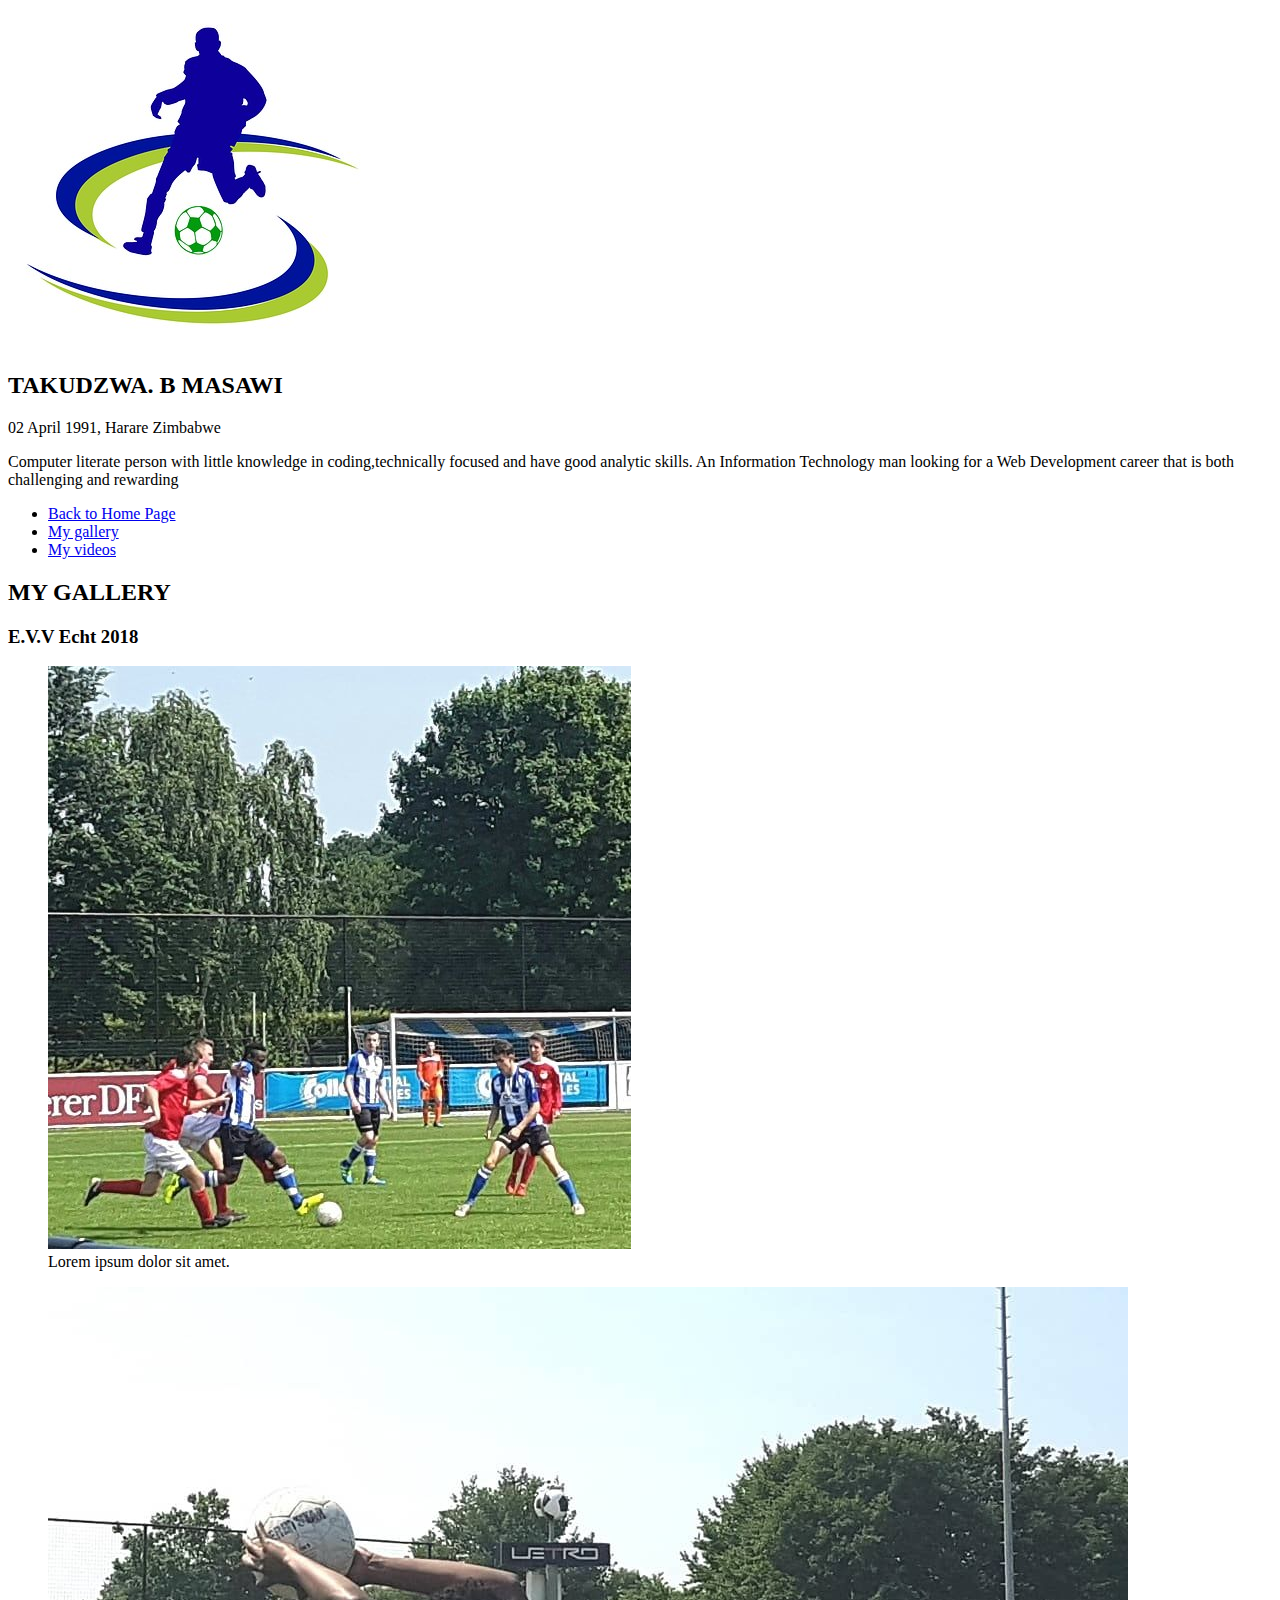
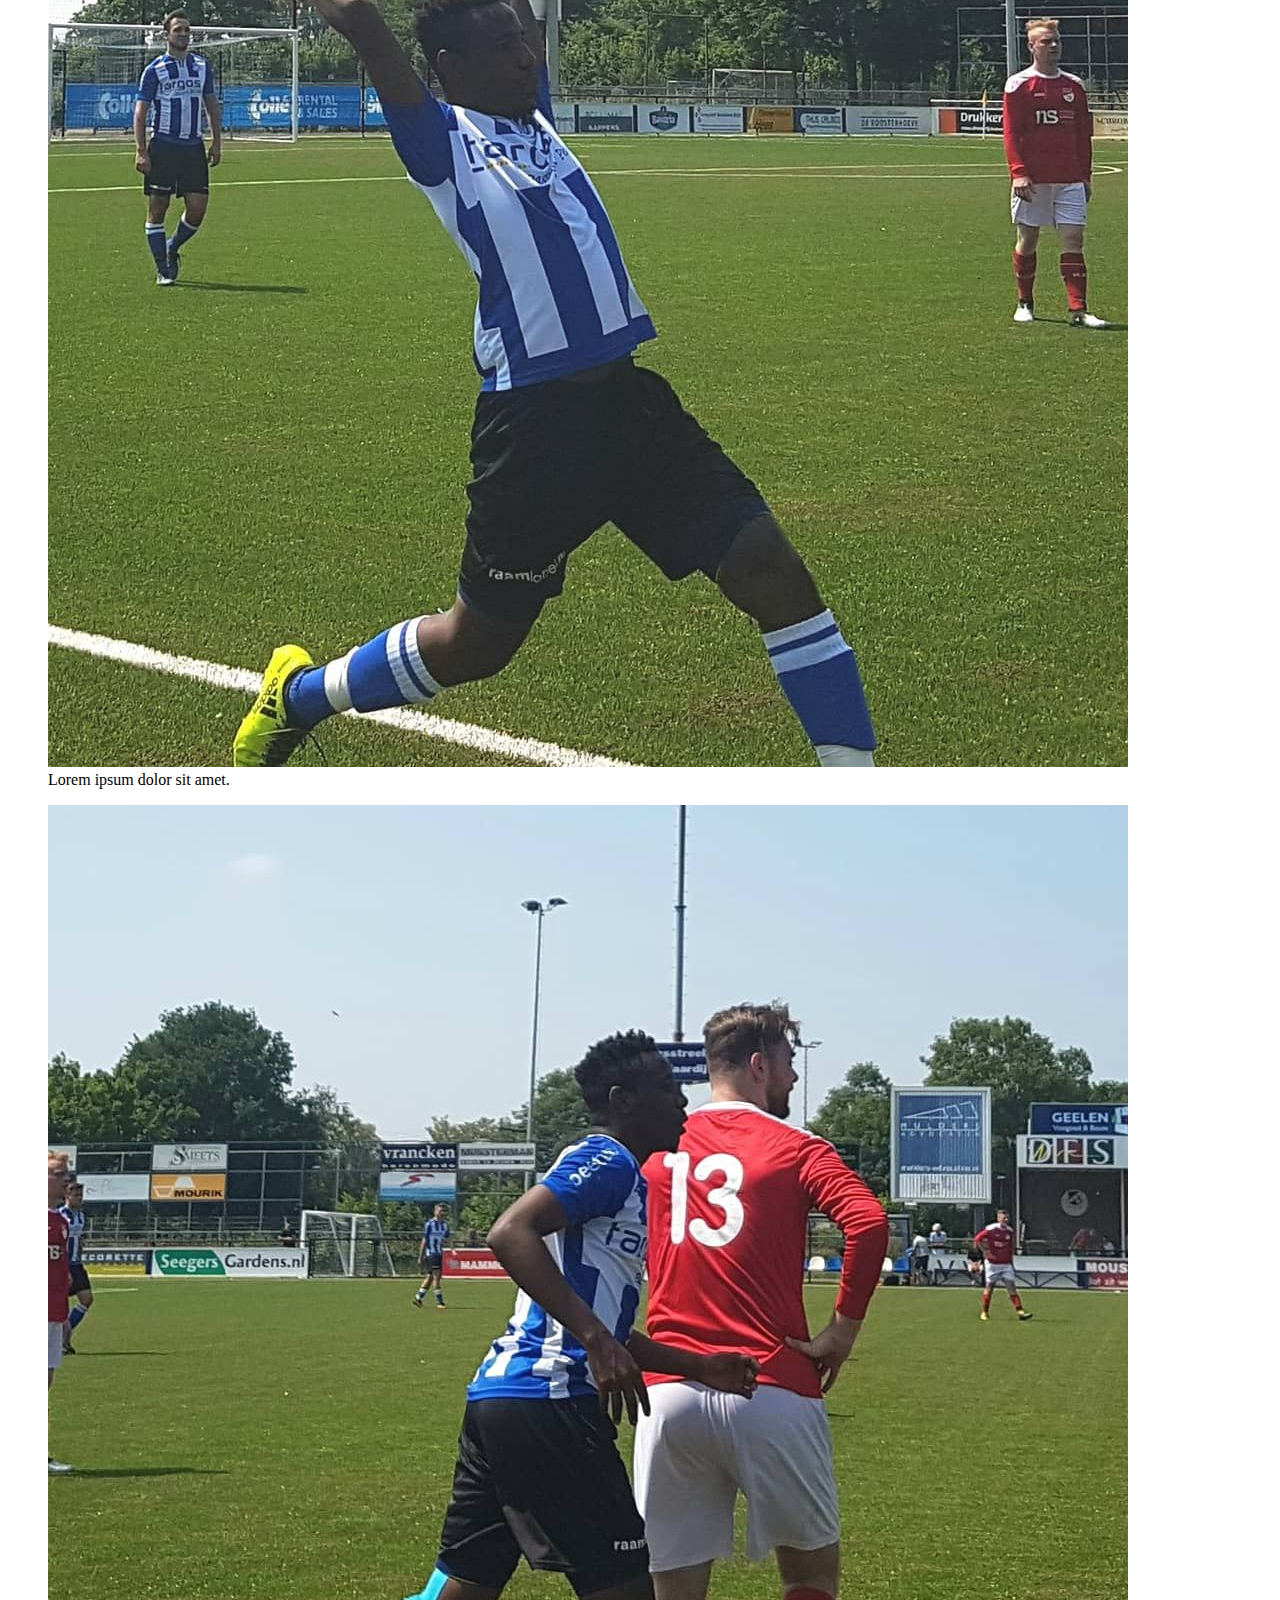
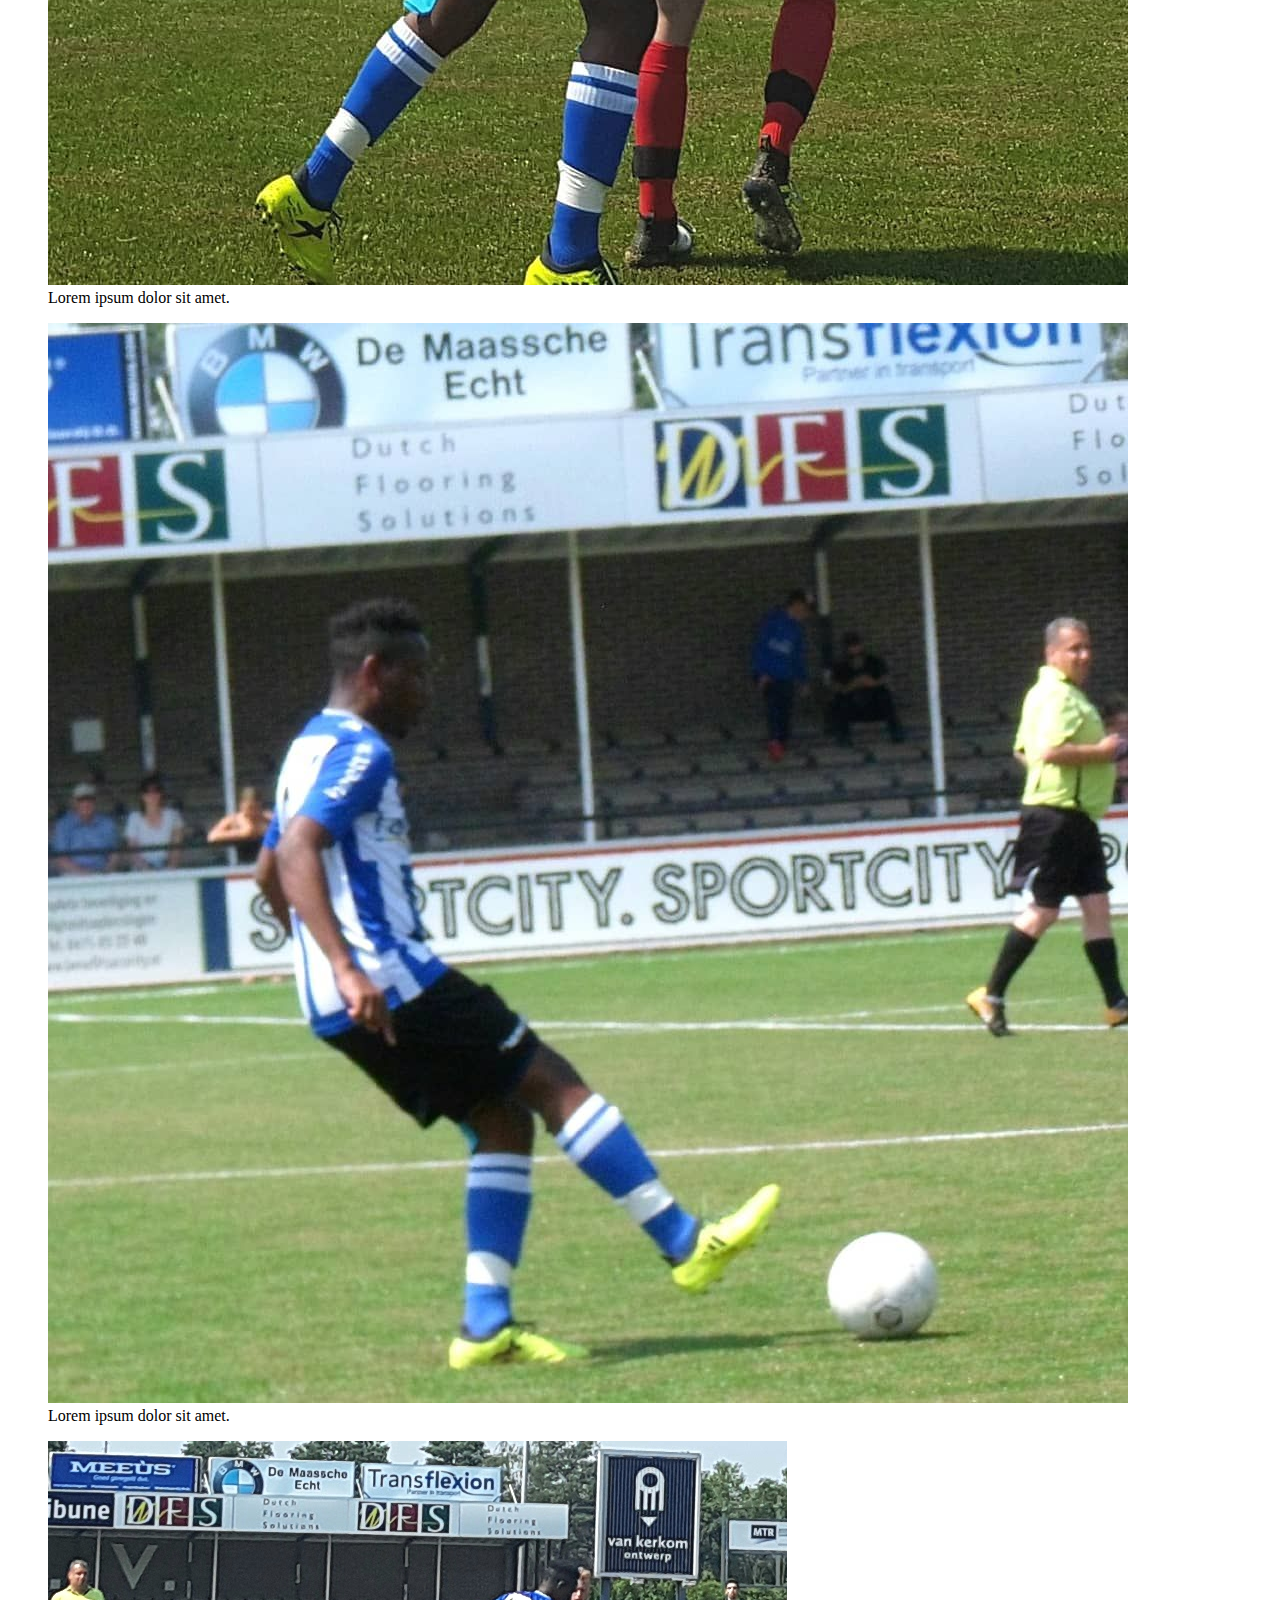
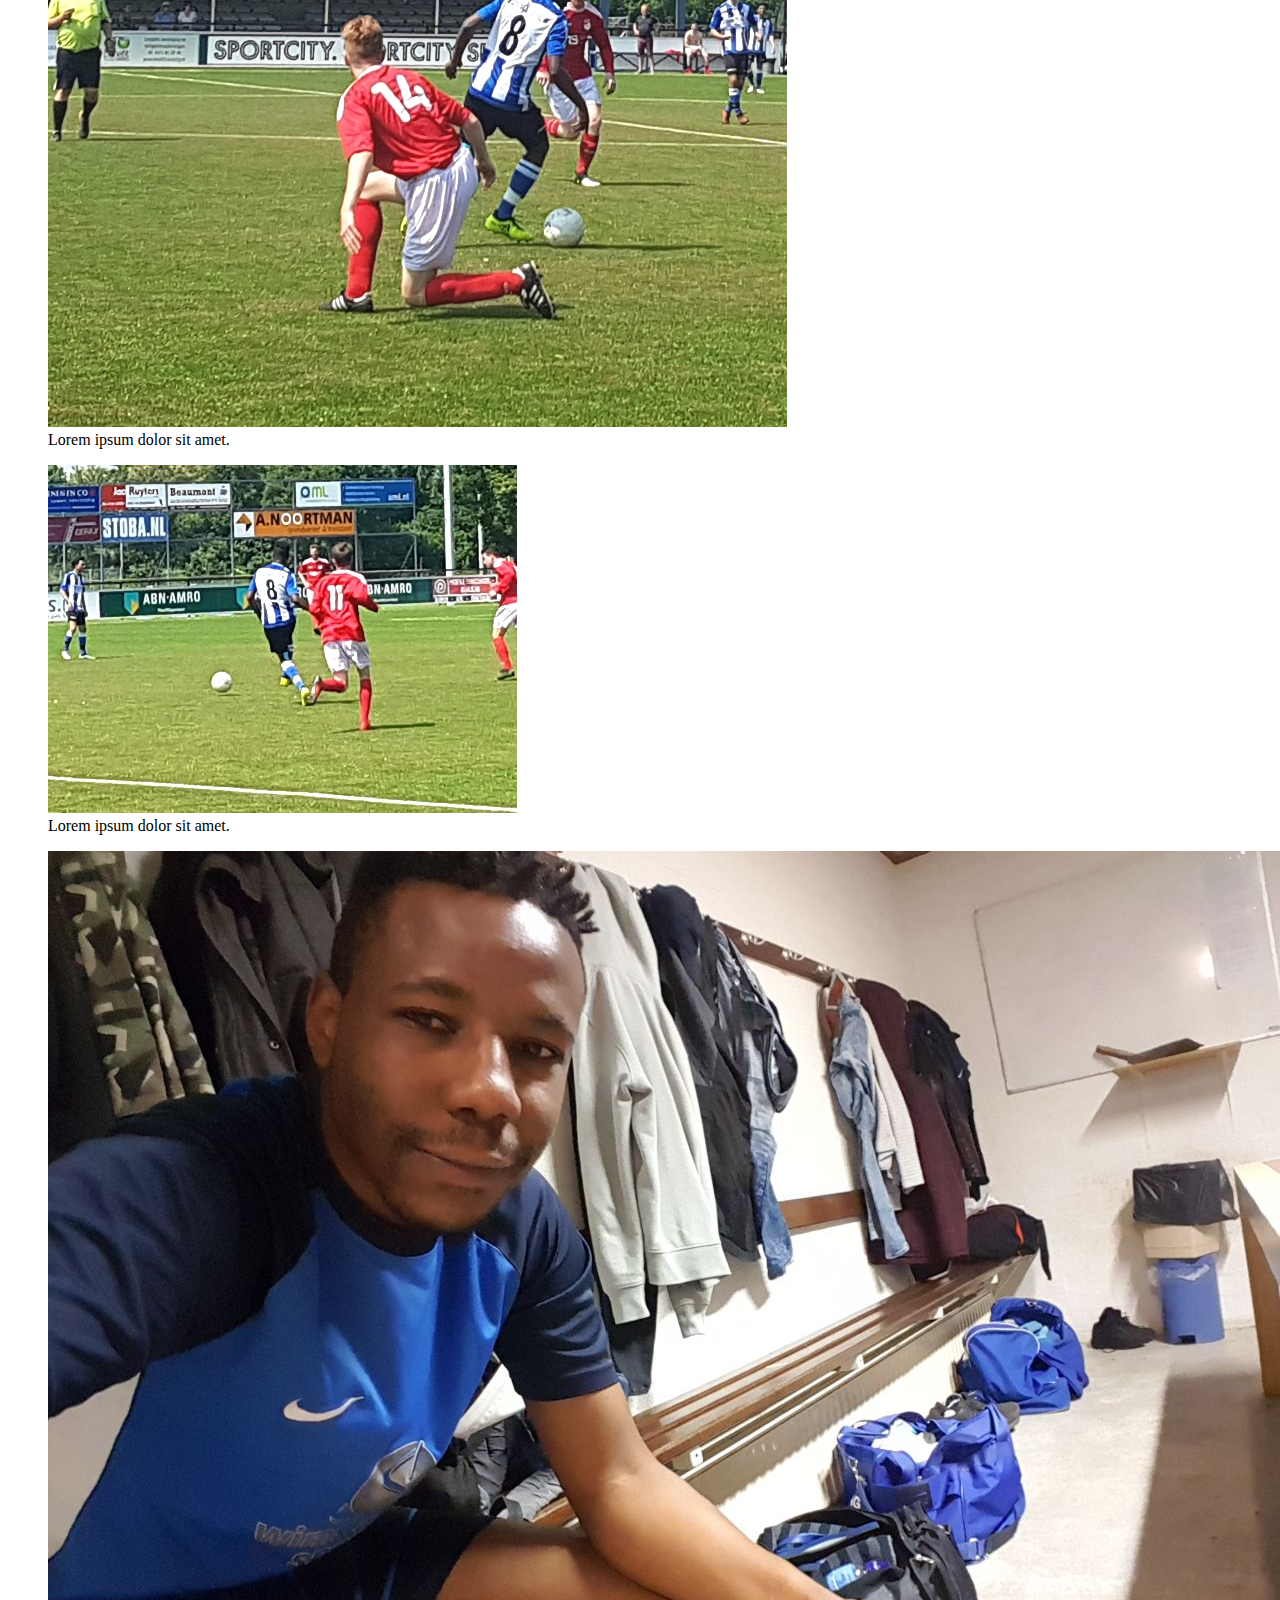
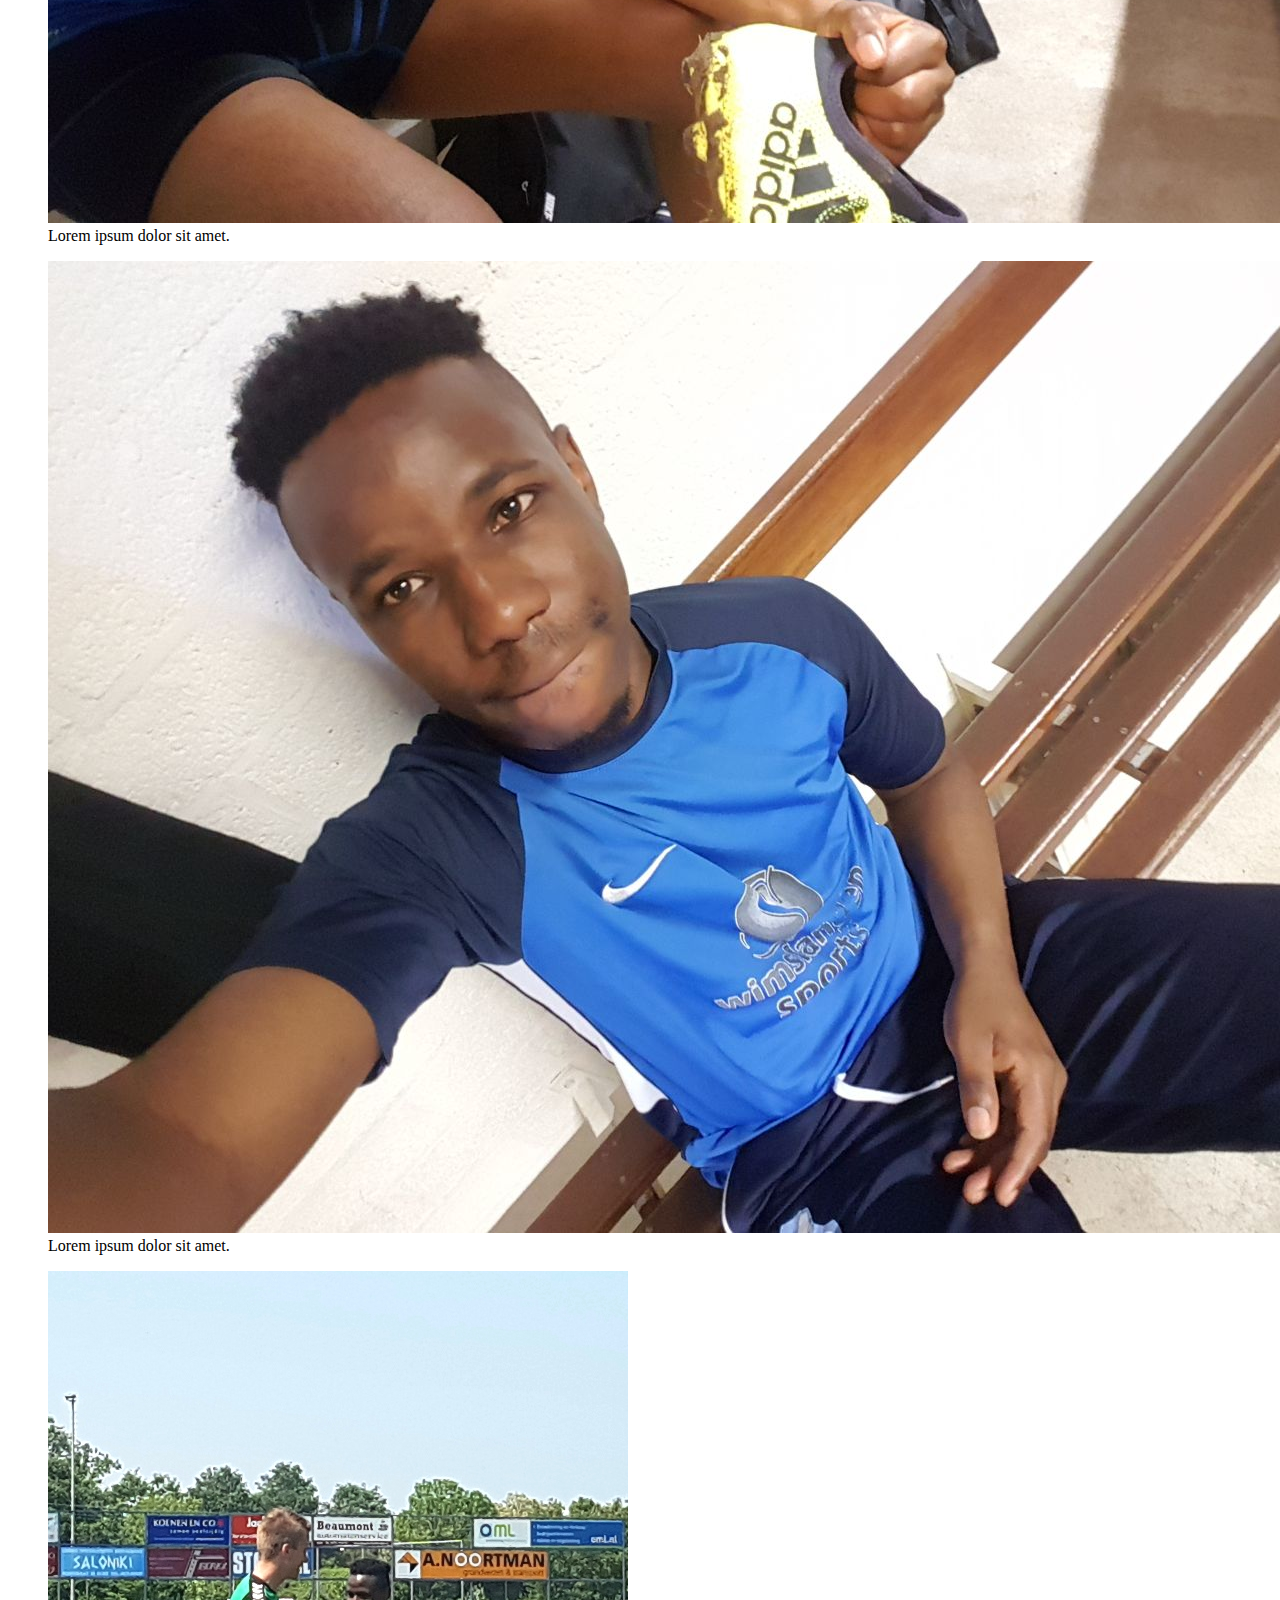
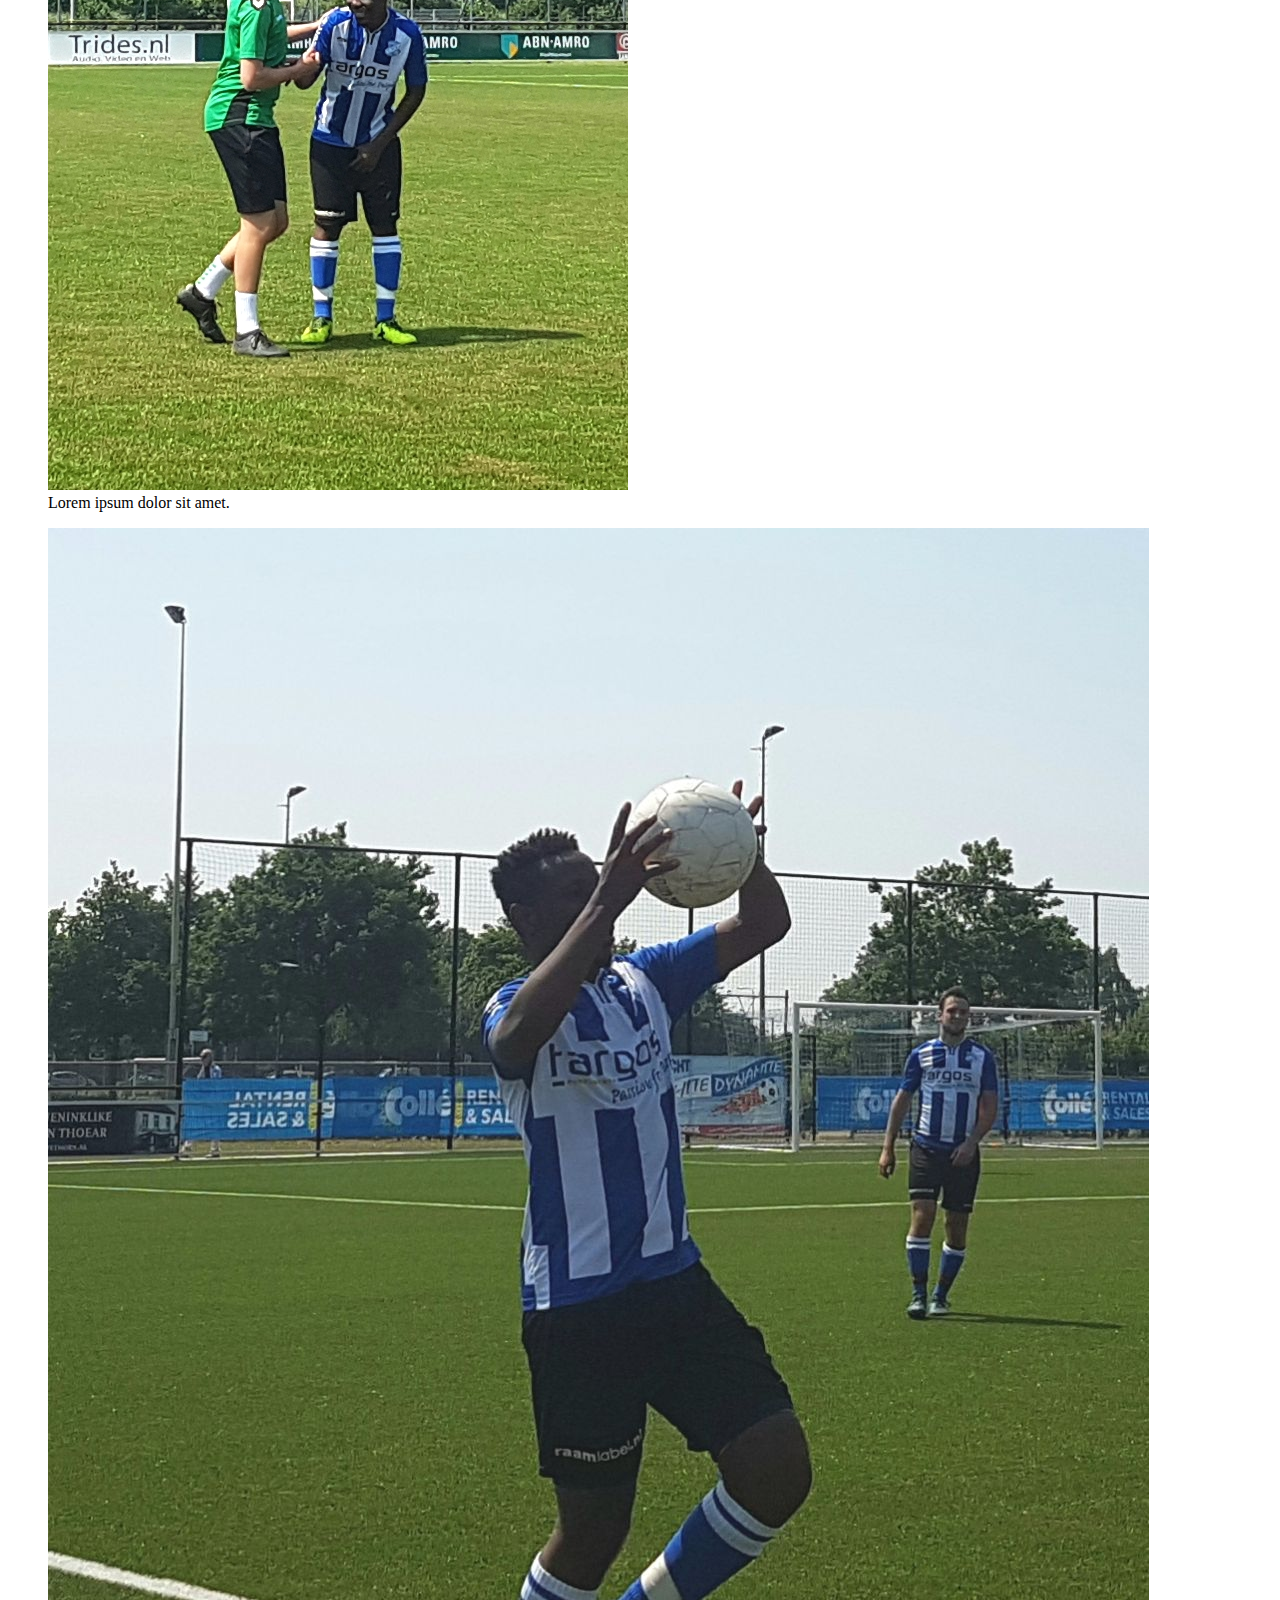
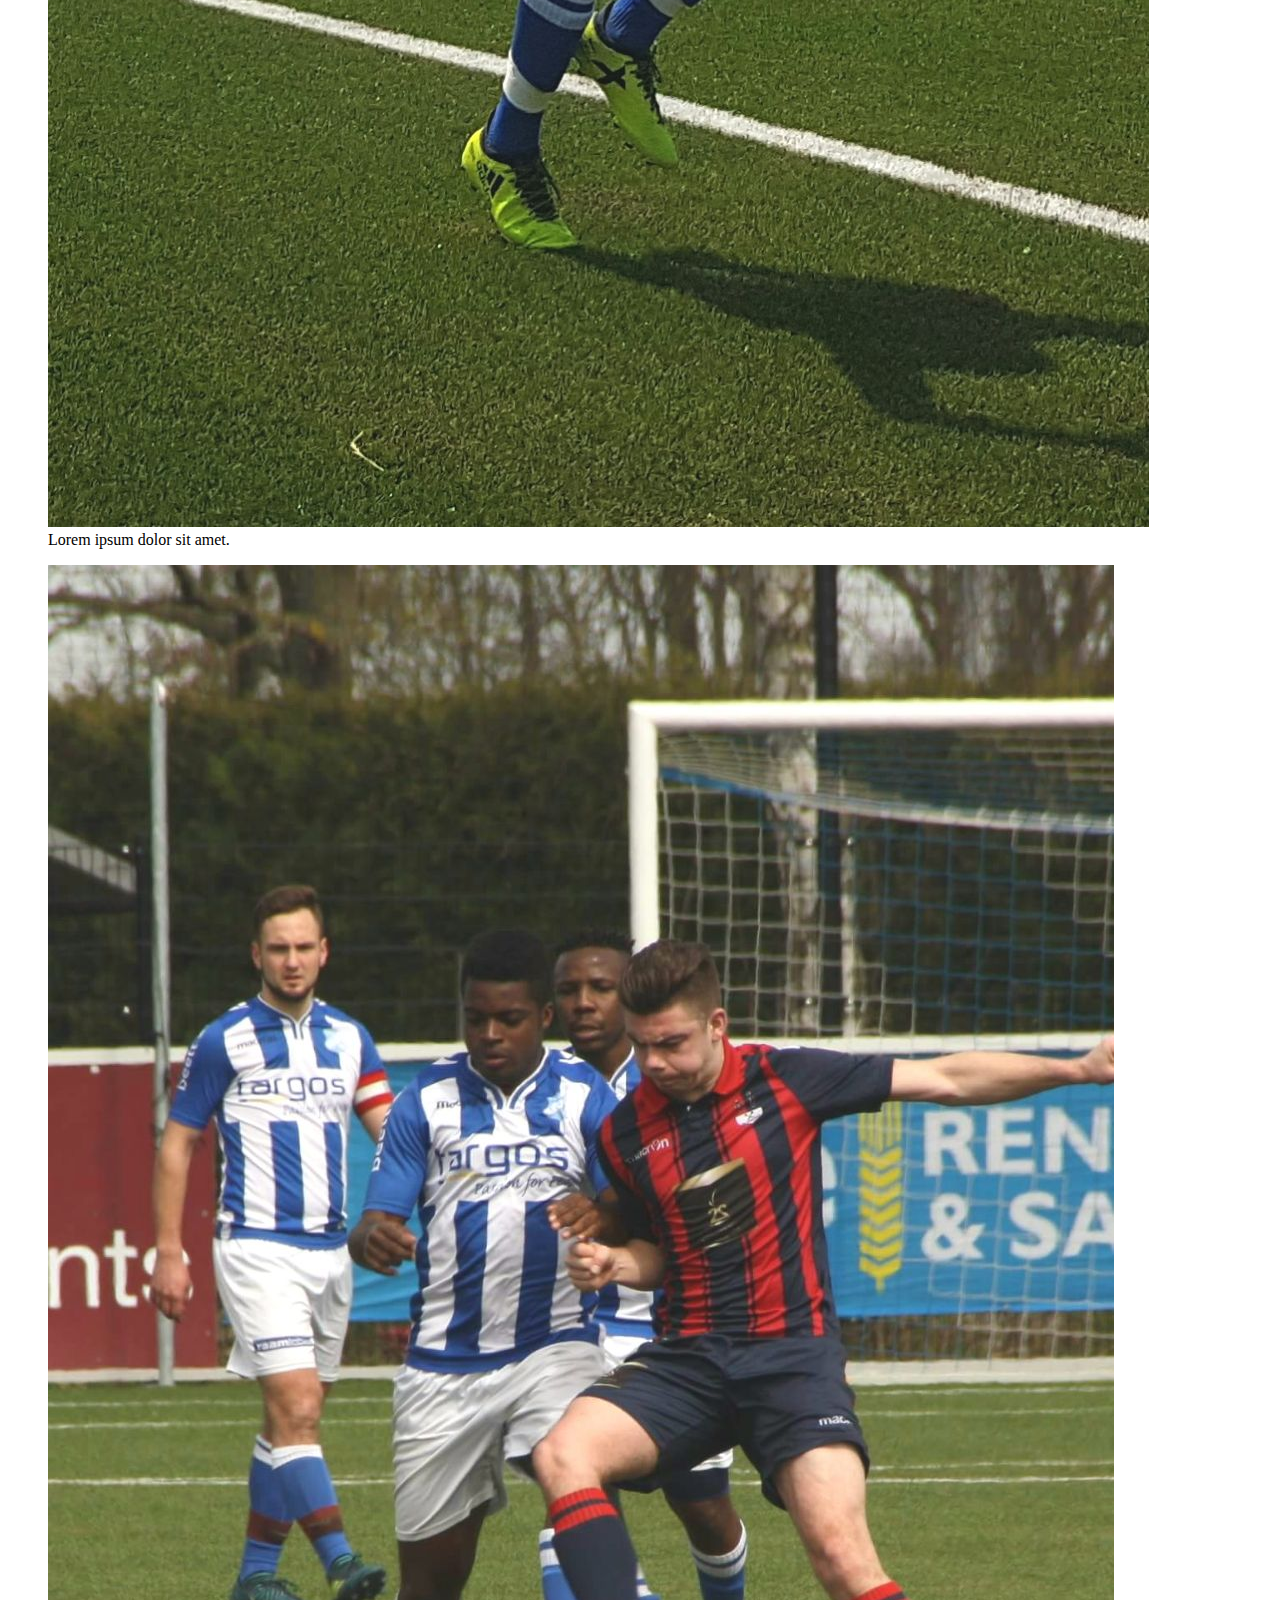
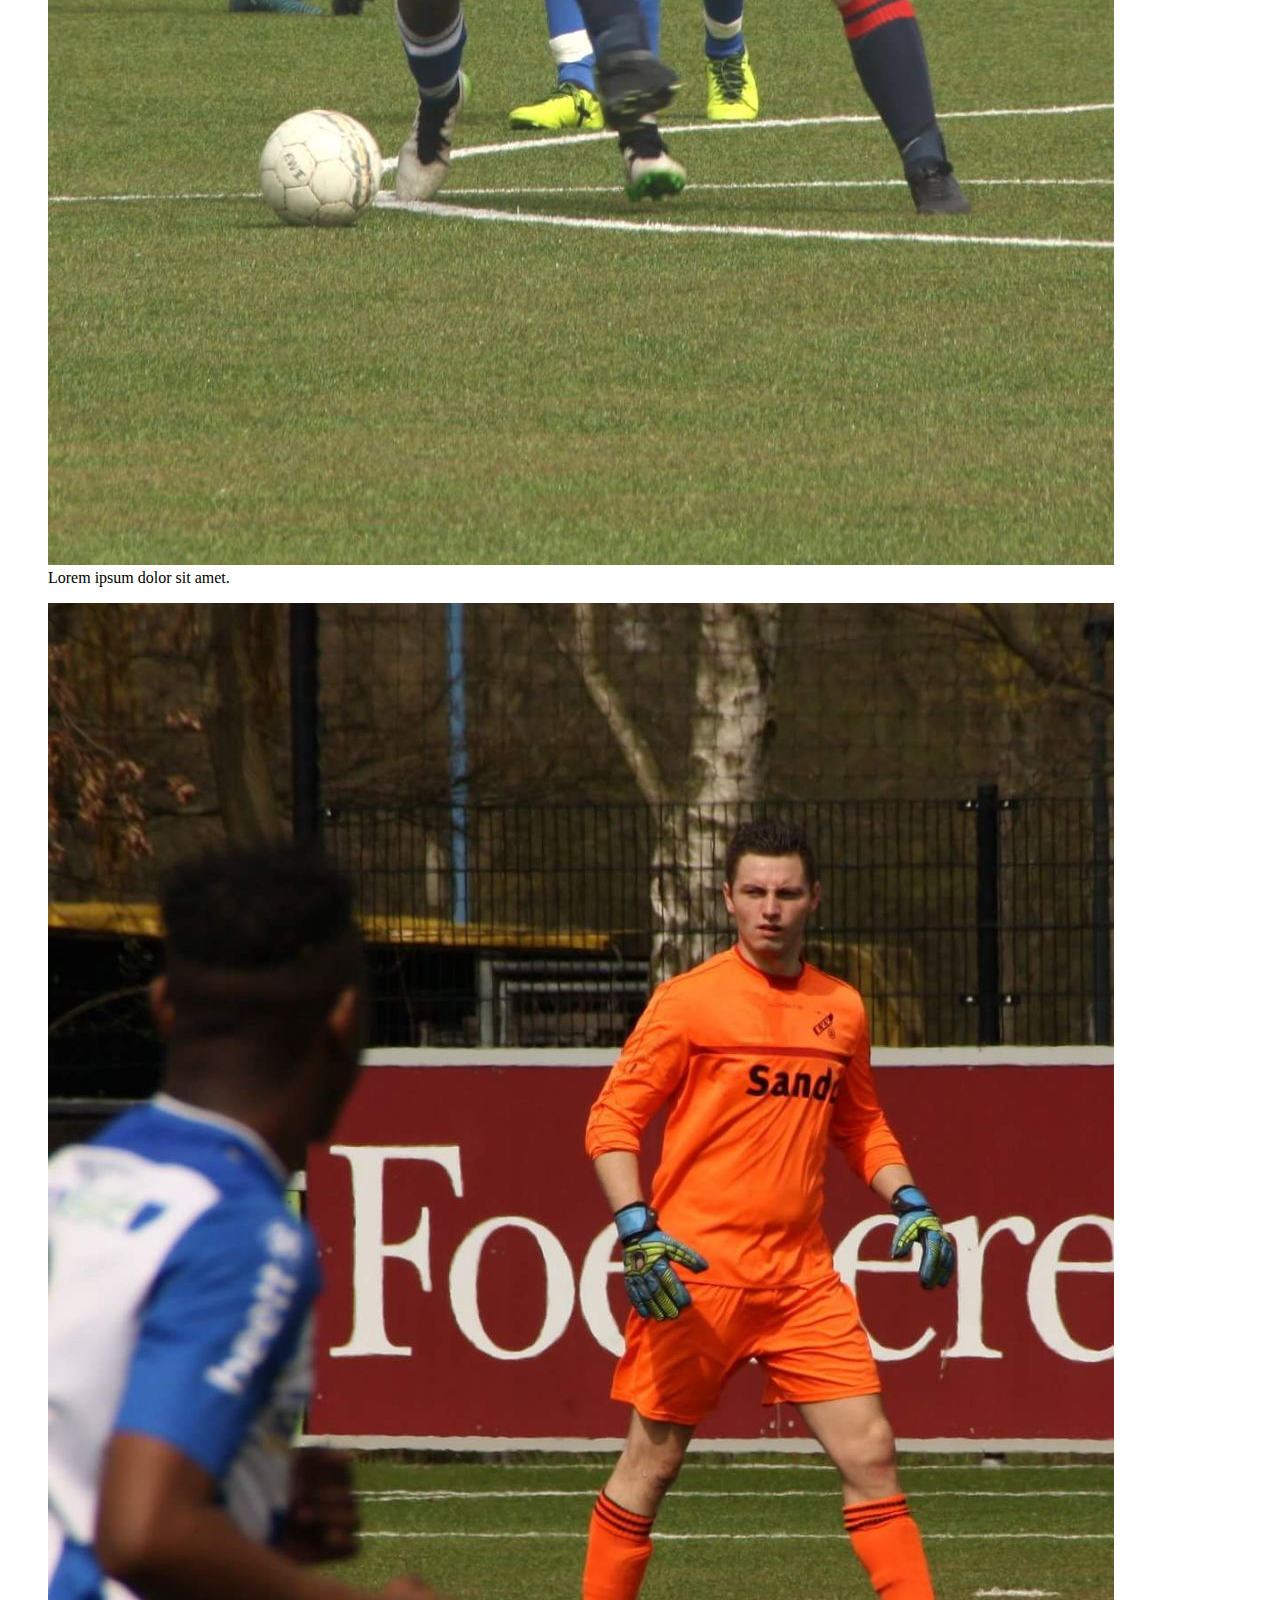
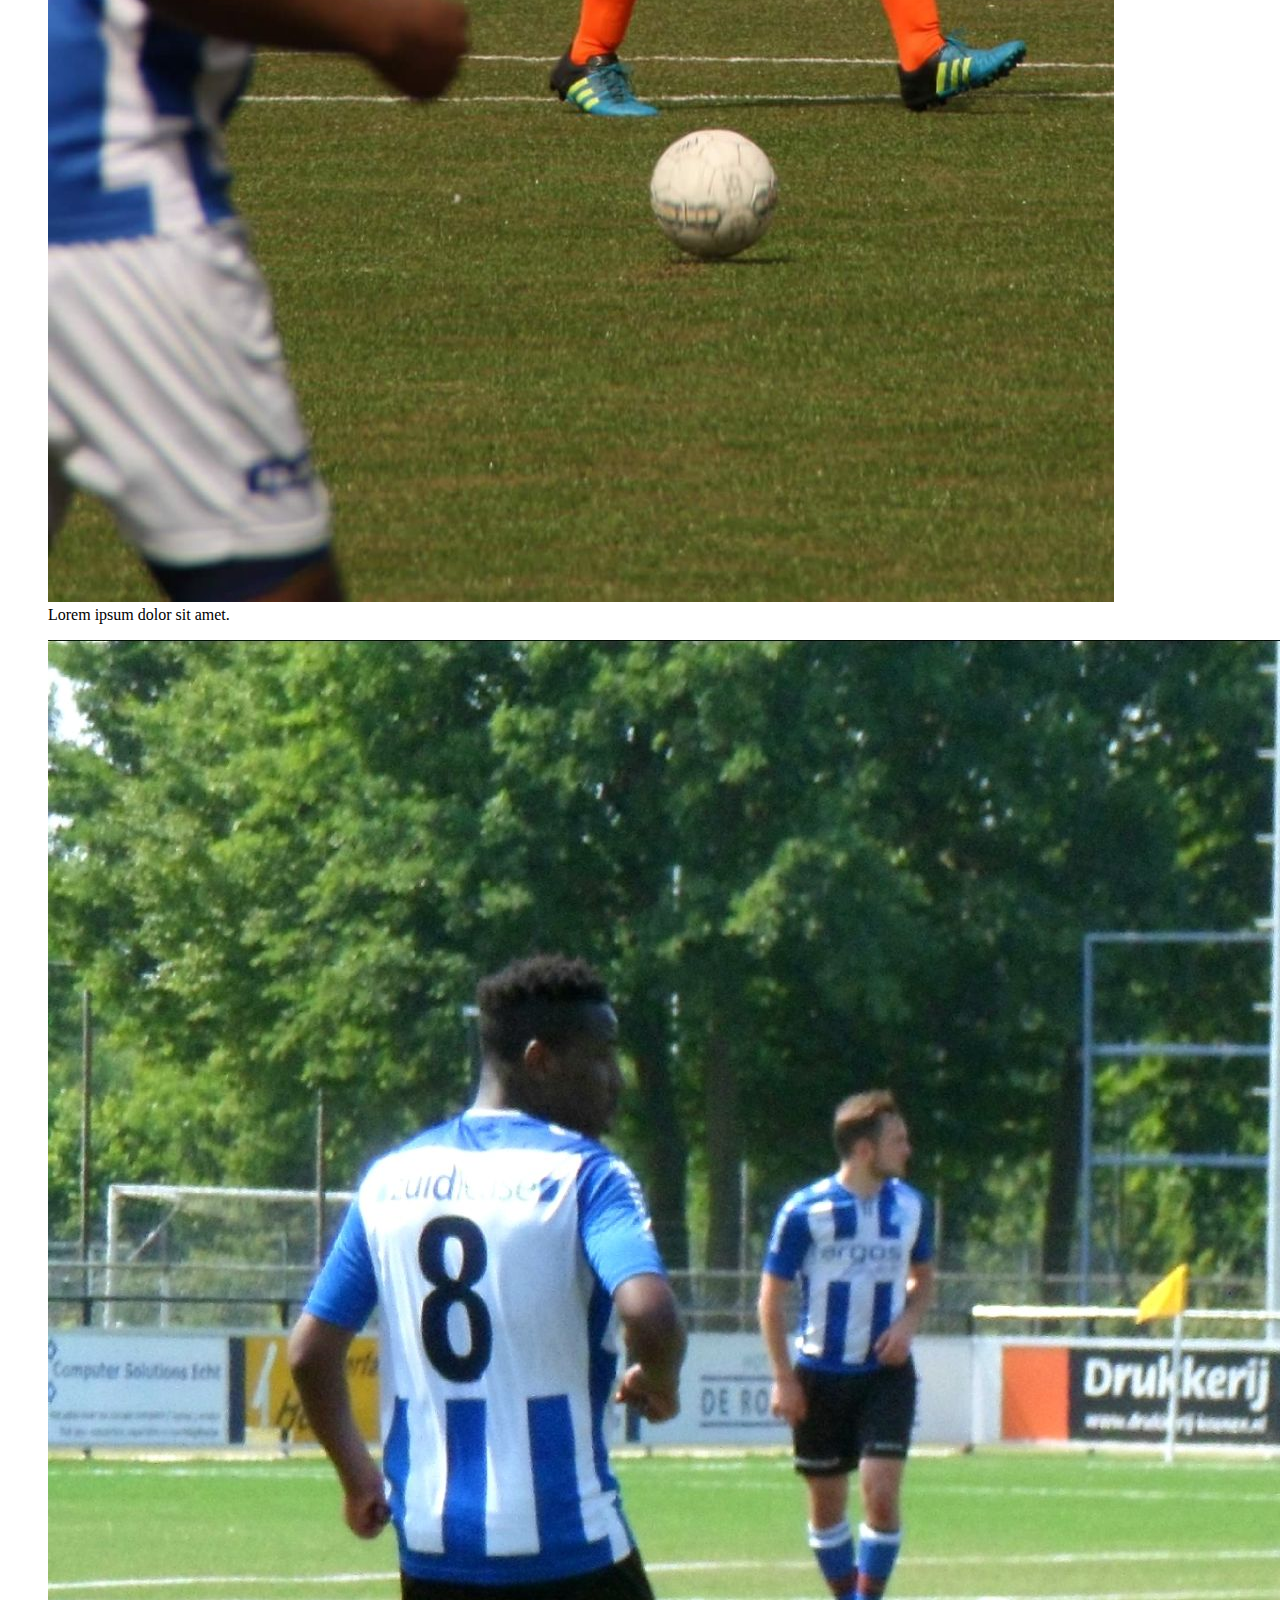
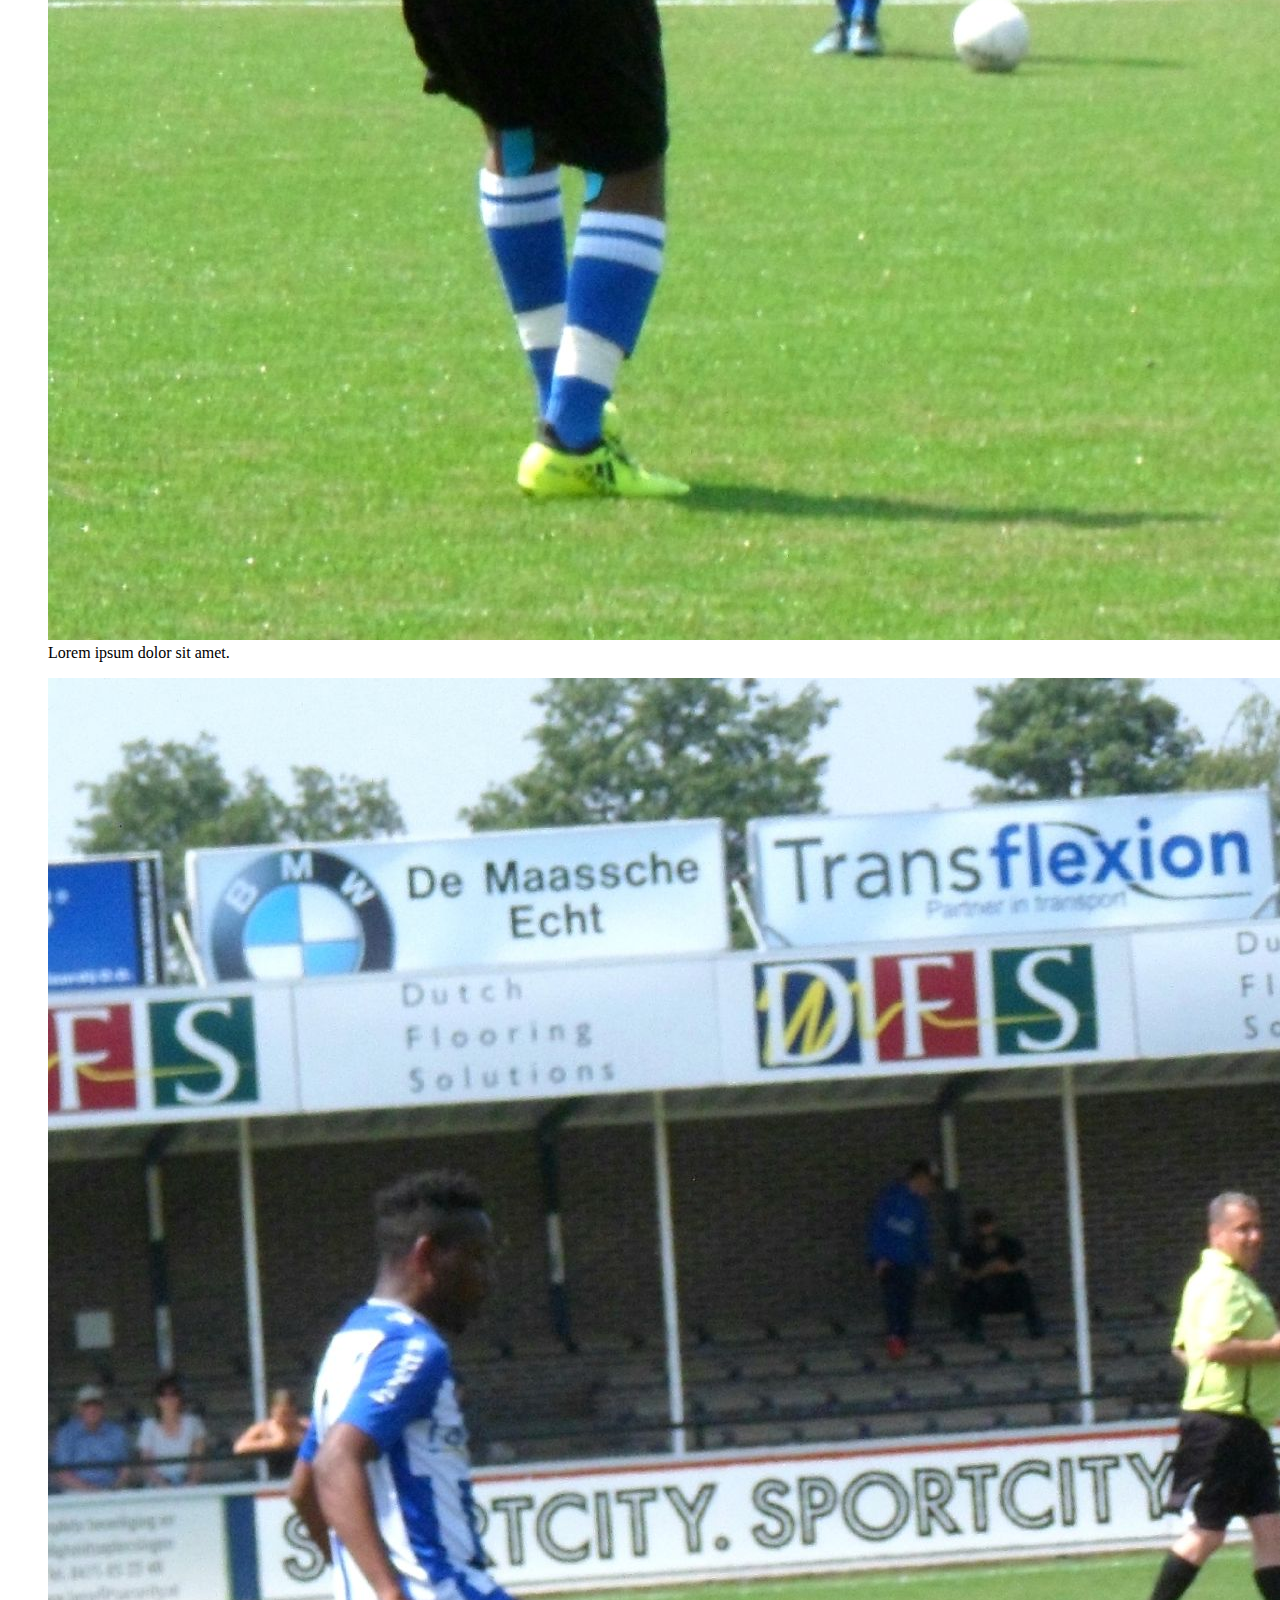
==== taku_masawi/index.html @ 368061bb "Update index.html" ====
<!DOCTYPE html>
<html>

<head>
    <meta charset="utf-8" />
    <meta http-equiv="X-UA-Compatible" content="IE=edge">
    <title>Takudzwa Masawi | gallery</title>
    <meta name="viewport" content="width=device-width, initial-scale=1">
    <link rel="stylesheet" type="text/css" media="screen" href="style.css" />
    <script src="main.js"></script>
</head>

<body>
    <header>
        <div>
            <img src="soccer5.jpg">
        </div>
        <div class="about_me">
            <h2>TAKUDZWA. B MASAWI</h2>
            <p class="abot">
                02 April 1991, Harare Zimbabwe
            </p>
            <p>Computer literate person with little knowledge in coding,technically focused and have good analytic skills. An
                Information Technology man looking for a Web Development career that is both challenging and rewarding</p>
        </div>
        <div class="top_navigation">
            <ul>
                <li>
                    <a href="https://spacecol.github.io/site/takudzwa_masawi/">Back to Home Page</a>
                </li>
                <li>
                    <a href="#gallery_section">My gallery</a>
                </li>
                <li>
                    <a href="#video_section">My videos</a>
                </li>
            </ul>
        </div>
    </header>

    <!--Display images-->

    <h2 id="gallery_section">MY GALLERY</h2>
    <h3>E.V.V Echt 2018</h3>
    <main class="site-wrapper">
        <section class="gallery">

            <figure class="gallery__item">
                <img src="tk7.jpg" alt=" " class="gallery__image ">
                <figcaption class="gallery__image-caption ">
                    Lorem ipsum dolor sit amet.
                </figcaption>
            </figure>


            <figure class="gallery__item ">
                <img class="gallery__image " src="tk2.jpg">
                <figcaption class="gallery__image-caption ">
                    Lorem ipsum dolor sit amet.
                </figcaption>
            </figure>

            <figure class="gallery__item ">
                <img class="gallery__image " src="tk3.jpg">
                <figcaption class="gallery__image-caption ">
                    Lorem ipsum dolor sit amet.
                </figcaption>
            </figure>

            <figure class="gallery__item ">
                <img class="gallery__image " src="tk4.jpg">
                <figcaption class="gallery__image-caption ">
                    Lorem ipsum dolor sit amet.
                </figcaption>
            </figure>


            <figure class="gallery__item ">
                <img class="gallery__image " src="tk5.jpg">
                <figcaption class="gallery__image-caption ">
                    Lorem ipsum dolor sit amet.
                </figcaption>
            </figure>


            <figure class="gallery__item ">
                <img class="gallery__image " src="tk6.jpg">
                <figcaption class="gallery__image-caption ">
                    Lorem ipsum dolor sit amet.
                </figcaption>
            </figure>

            <figure class="gallery__item ">
                <img class="gallery__image " src="tk14.jpg">
                <figcaption class="gallery__image-caption ">
                    Lorem ipsum dolor sit amet.
                </figcaption>
            </figure>

            <figure class="gallery__item ">
                <img class="gallery__image " src="tk25.jpg">
                <figcaption class="gallery__image-caption ">
                    Lorem ipsum dolor sit amet.
                </figcaption>
            </figure>

            <!--new code from here...-->
            <figure class="gallery__item ">
                <img class="gallery__image " src="tk17.jpg">
                <figcaption class="gallery__image-caption ">
                    Lorem ipsum dolor sit amet.
                </figcaption>
            </figure>
            <figure class="gallery__item ">
                <img class="gallery__image " src="tk18.jpg">
                <figcaption class="gallery__image-caption ">
                    Lorem ipsum dolor sit amet.
                </figcaption>
            </figure>
            <figure class="gallery__item ">
                <img class="gallery__image " src="tk30.jpg">
                <figcaption class="gallery__image-caption ">
                    Lorem ipsum dolor sit amet.
                </figcaption>
            </figure>
            <figure class="gallery__item ">
                <img class="gallery__image " src="tk21.jpg">
                <figcaption class="gallery__image-caption ">
                    Lorem ipsum dolor sit amet.
                </figcaption>
            </figure>
            <!---->
            <figure class="gallery__item ">
                <img class="gallery__image " src="tk15.jpg">
                <figcaption class="gallery__image-caption ">
                    Lorem ipsum dolor sit amet.
                </figcaption>
            </figure>
            <figure class="gallery__item ">
                <img class="gallery__image " src="tk16.jpg">
                <figcaption class="gallery__image-caption ">
                    Lorem ipsum dolor sit amet.
                </figcaption>
            </figure>
            <figure class="gallery__item ">
                <img class="gallery__image " src="tk1.jpg">
                <figcaption class="gallery__image-caption ">
                    Lorem ipsum dolor sit amet.
                </figcaption>
            </figure>
            <figure class="gallery__item ">
                <img class="gallery__image " src="tk12.jpg">
                <figcaption class="gallery__image-caption ">
                    Lorem ipsum dolor sit amet.
                </figcaption>
            </figure>


            <!---->
            <figure class="gallery__item ">
                <img class="gallery__image " src="tk22.jpg">
                <figcaption class="gallery__image-caption ">
                    Lorem ipsum dolor sit amet.
                </figcaption>
            </figure>
            <figure class="gallery__item ">
                <img class="gallery__image " src="tk27.jpg">
                <figcaption class="gallery__image-caption ">
                    Lorem ipsum dolor sit amet.
                </figcaption>
            </figure>
            <figure class="gallery__item ">
                <img class="gallery__image " src="tk24.jpg">
                <figcaption class="gallery__image-caption ">
                    Lorem ipsum dolor sit amet.
                </figcaption>
            </figure>
            <figure class="gallery__item ">
                <img class="gallery__image " src="tk25.jpg">
                <figcaption class="gallery__image-caption ">
                    Lorem ipsum dolor sit amet.
                </figcaption>
            </figure>

            <!---->
            <figure class="gallery__item ">
                <img class="gallery__image " src="tk29.jpg">
                <figcaption class="gallery__image-caption ">
                    Lorem ipsum dolor sit amet.
                </figcaption>
            </figure>
            <figure class="gallery__item ">
                <img class="gallery__image " src="tk20.jpg">
                <figcaption class="gallery__image-caption ">
                    Lorem ipsum dolor sit amet.
                </figcaption>
            </figure>
            <figure class="gallery__item ">
                <img class="gallery__image " src="tk28.jpg">
                <figcaption class="gallery__image-caption ">
                    Lorem ipsum dolor sit amet.
                </figcaption>
            </figure>
            <figure class="gallery__item ">
                <img class="gallery__image " src="tk35.jpg">
                <figcaption class="gallery__image-caption ">
                    Lorem ipsum dolor sit amet.
                </figcaption>
            </figure>

            <!---->
            <figure class="gallery__item ">
                <img class="gallery__image " src="tk30.jpg">
                <figcaption class="gallery__image-caption ">
                    Lorem ipsum dolor sit amet.
                </figcaption>
            </figure>
            <figure class="gallery__item ">
                <img class="gallery__image " src="tk31.jpg">
                <figcaption class="gallery__image-caption ">
                    Lorem ipsum dolor sit amet.
                </figcaption>
            </figure>
            <figure class="gallery__item ">
                <img class="gallery__image " src="tk34.jpg">
                <figcaption class="gallery__image-caption ">
                    Lorem ipsum dolor sit amet.
                </figcaption>
            </figure>
            <figure class="gallery__item ">
                <img class="gallery__image " src="tk32.jpg">
                <figcaption class="gallery__image-caption ">
                    Lorem ipsum dolor sit amet.
                </figcaption>
            </figure>

            <!---->
        </section>
    </main>

    <!--video links-->
    <h2 id="video_section ">MY VIDEOS</h2>
    <div class="resources ">
        <div class="references ">
            <a href=" ">
                <img src="face1.png " />
                <p>Facebook</p>
            </a>
        </div>
        <div class="references ">
            <a href=" ">
                <img src="link2.png " />
                <p>Linkedin</p>
            </a>
        </div>
        <div class="references ">
            <a href=" ">
                <img src="insta3.jpg " />
                <p>Instagram</p>
            </a>
        </div>
        <div class="references ">
            <a href=" ">
                <img src="utube6.jpg " />
                <p>More videos.
                    <br>Click here</p>
            </a>
        </div>
        <div class="references ">
            <img src="footbal4.png " />
            <p>Some interesting stuff about me...</p>
            <p></p>
        </div>
    </div>

    <!--footer-->
    <footer>
        <div class="top_navigation ">
            <ul>
                <li>
                    <a href=" ">Email :: takuteezy@gmail.com</a>
                </li>
                <li>
                    <a href="">+31 657352826</a>
                </li>
                <li>
                    <a href=" ">Address :: Pepunisbrug 2, Echt, Netherlands</a>
                </li>
            </ul>
        </div>
        <p>Intellware Digital Solutions &copy 2018</p>
    </footer>
</body>

</html>
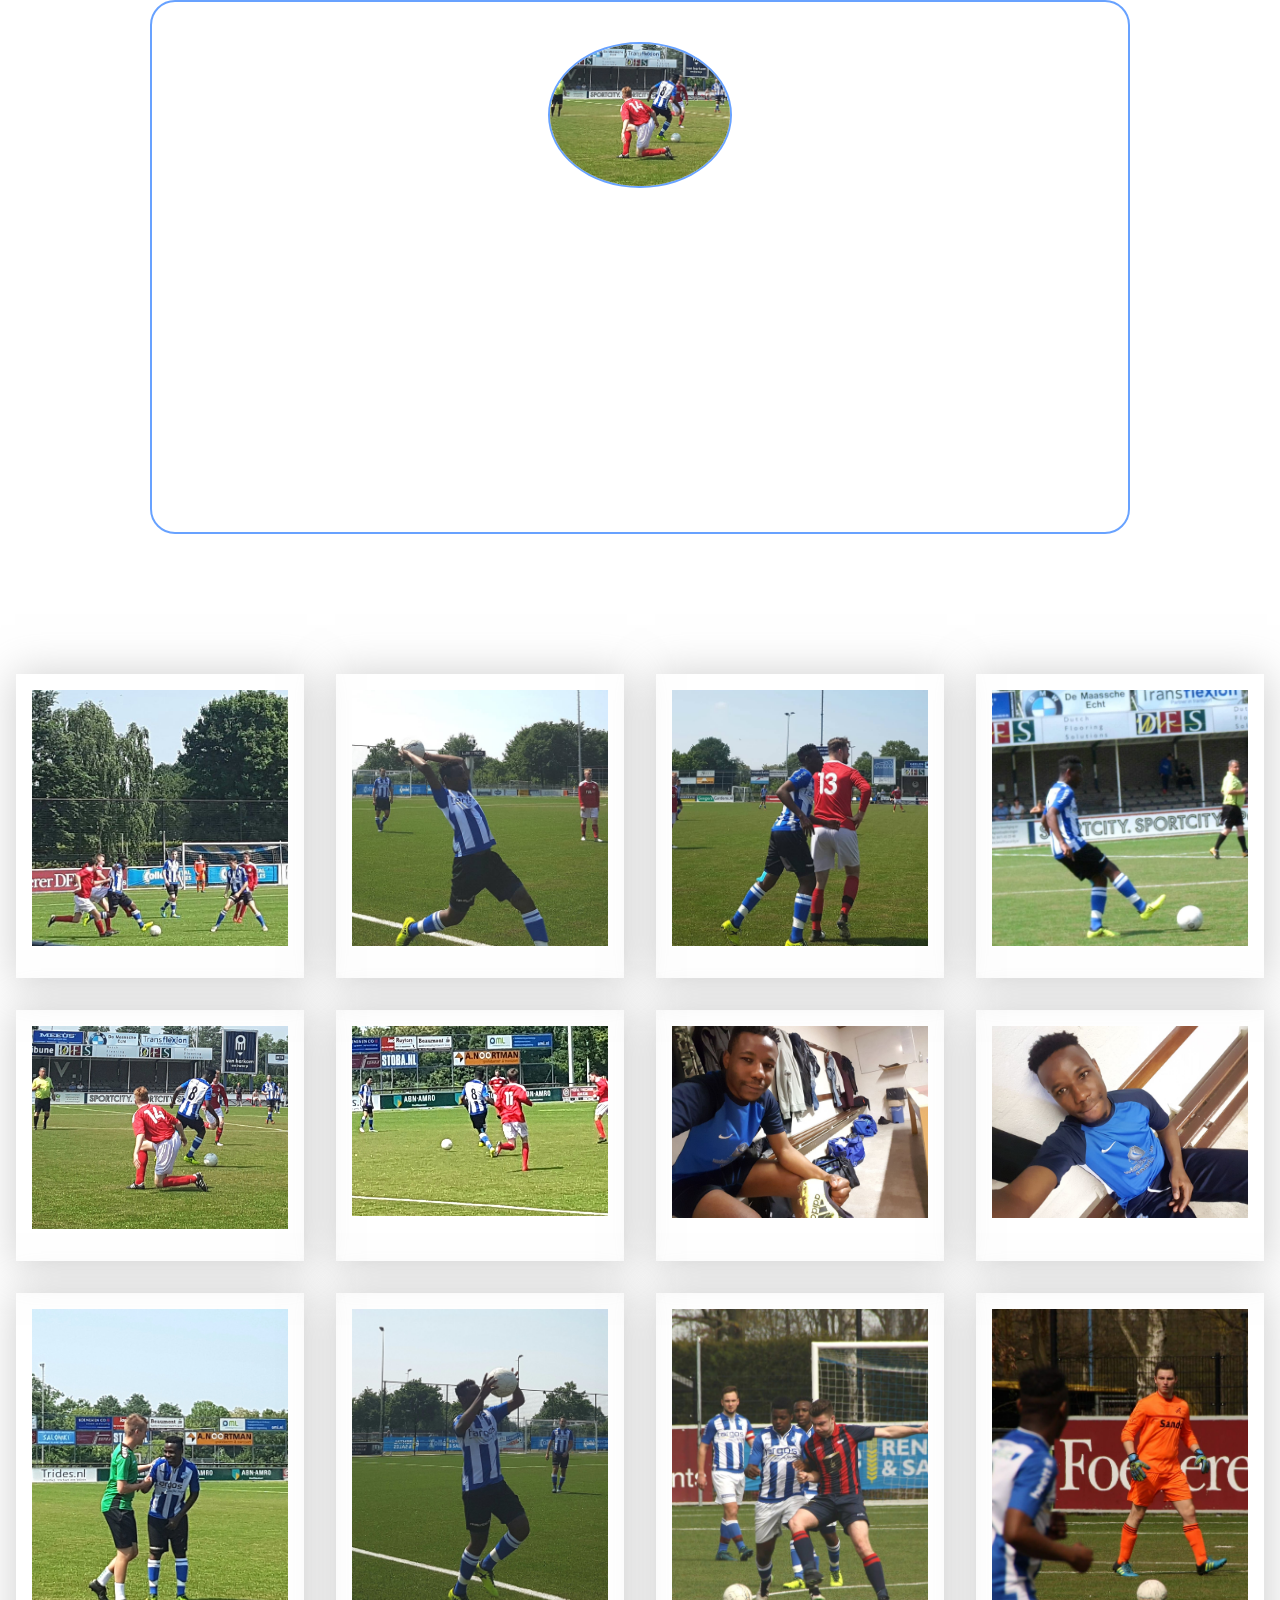
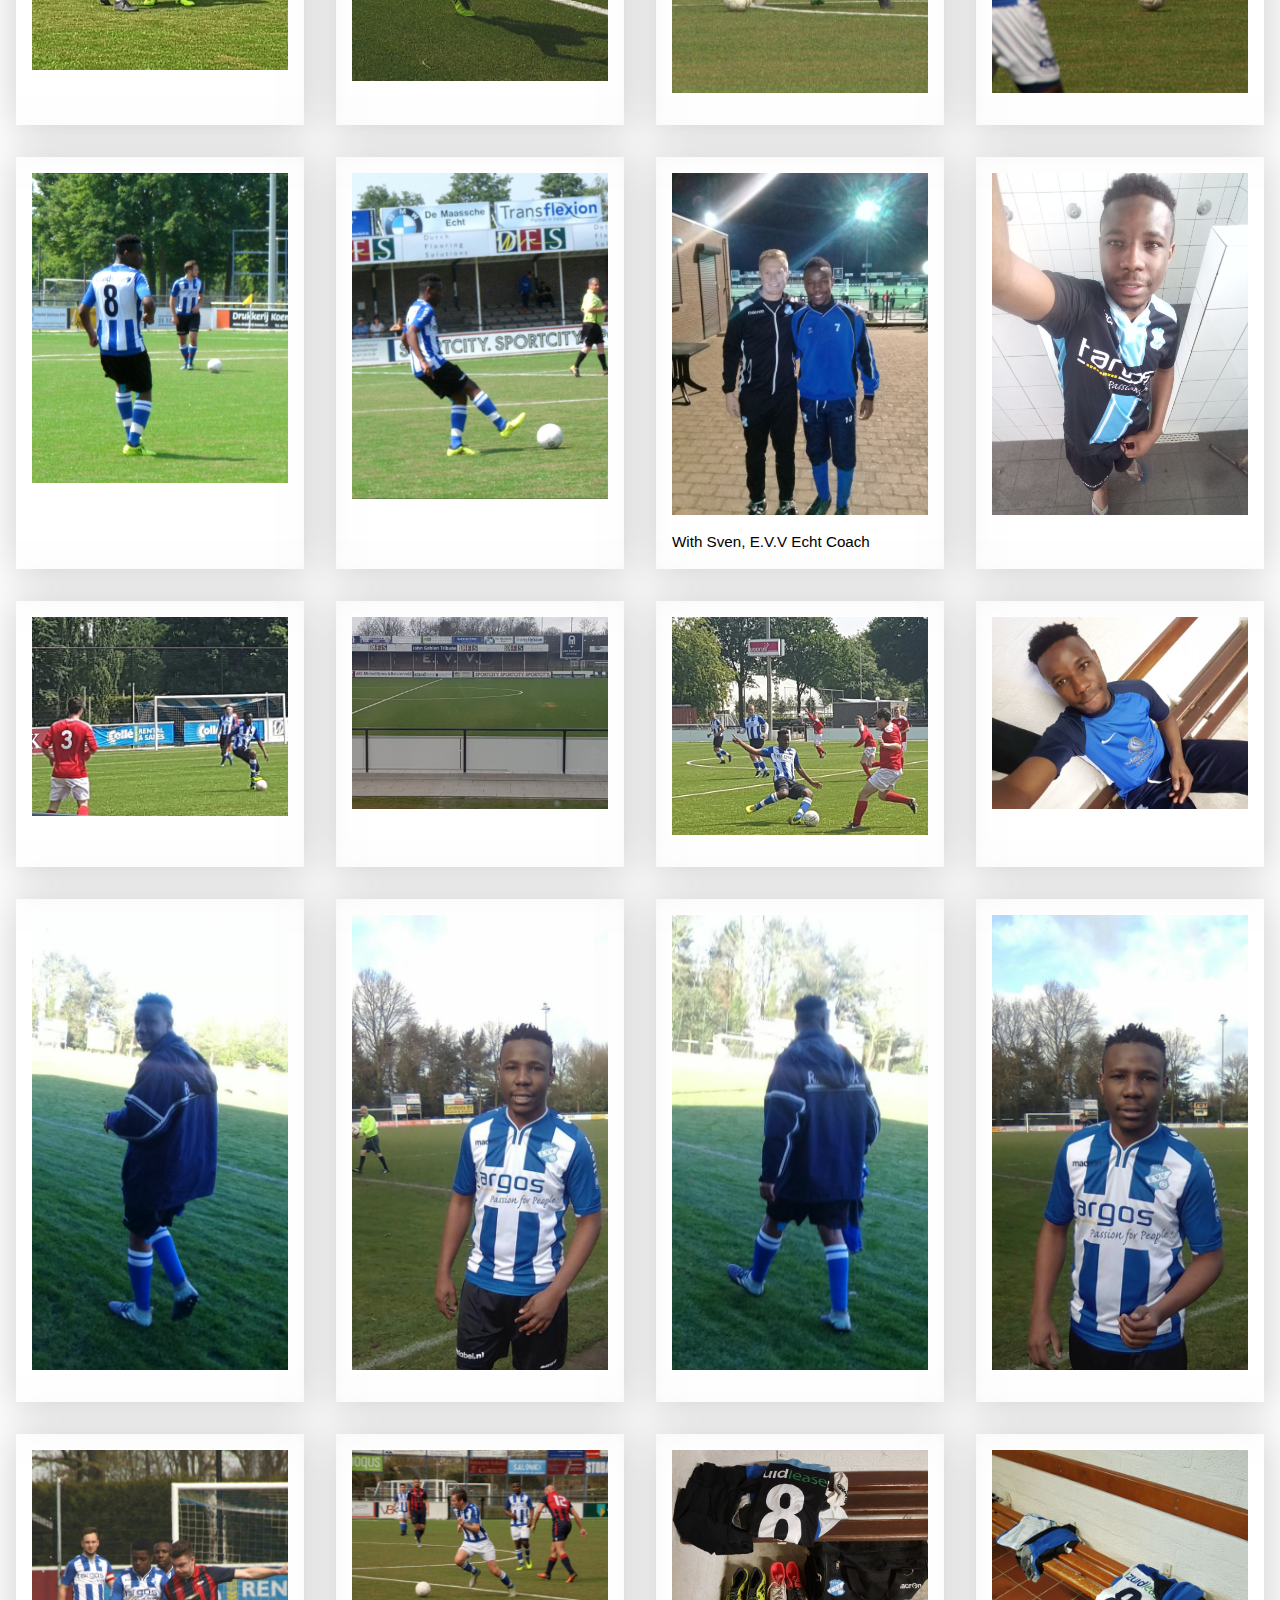
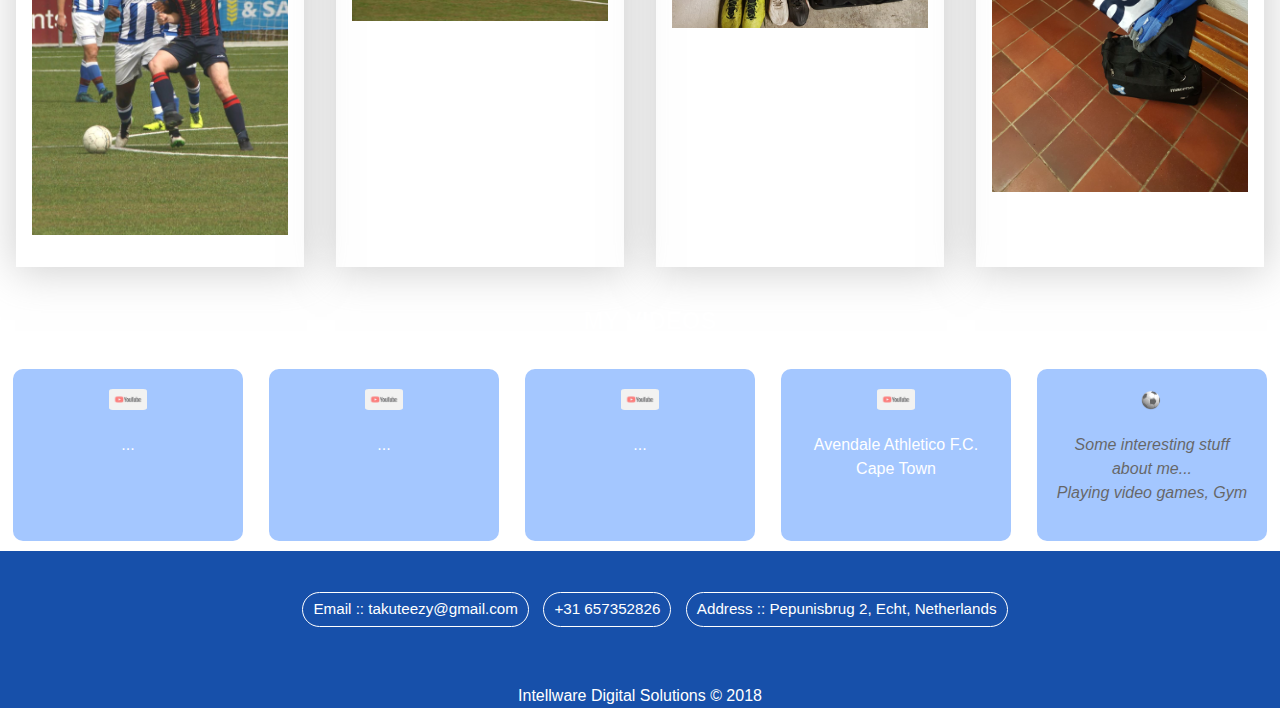
==== commit 07f3dc96: "Update index.html" ====
--- a/taku_masawi/index.html
+++ b/taku_masawi/index.html
@@ -13,7 +13,7 @@
 <body>
     <header>
         <div>
-            <img src="soccer5.jpg">
+            <img src="tk5.jpg">
         </div>
         <div class="about_me">
             <h2>TAKUDZWA. B MASAWI</h2>
@@ -48,7 +48,7 @@
             <figure class="gallery__item">
                 <img src="tk7.jpg" alt=" " class="gallery__image ">
                 <figcaption class="gallery__image-caption ">
-                    Lorem ipsum dolor sit amet.
+                    <!-- Lorem ipsum dolor sit amet.-->
                 </figcaption>
             </figure>
 
@@ -56,21 +56,21 @@
             <figure class="gallery__item ">
                 <img class="gallery__image " src="tk2.jpg">
                 <figcaption class="gallery__image-caption ">
-                    Lorem ipsum dolor sit amet.
+                    <!-- Lorem ipsum dolor sit amet.-->
                 </figcaption>
             </figure>
 
             <figure class="gallery__item ">
                 <img class="gallery__image " src="tk3.jpg">
                 <figcaption class="gallery__image-caption ">
-                    Lorem ipsum dolor sit amet.
+                    <!--Lorem ipsum dolor sit amet.-->
                 </figcaption>
             </figure>
 
             <figure class="gallery__item ">
                 <img class="gallery__image " src="tk4.jpg">
                 <figcaption class="gallery__image-caption ">
-                    Lorem ipsum dolor sit amet.
+                    <!-- Lorem ipsum dolor sit amet.-->
                 </figcaption>
             </figure>
 
@@ -78,7 +78,7 @@
             <figure class="gallery__item ">
                 <img class="gallery__image " src="tk5.jpg">
                 <figcaption class="gallery__image-caption ">
-                    Lorem ipsum dolor sit amet.
+                    <!-- Lorem ipsum dolor sit amet.-->
                 </figcaption>
             </figure>
 
@@ -86,21 +86,21 @@
             <figure class="gallery__item ">
                 <img class="gallery__image " src="tk6.jpg">
                 <figcaption class="gallery__image-caption ">
-                    Lorem ipsum dolor sit amet.
+                    <!-- Lorem ipsum dolor sit amet.-->
                 </figcaption>
             </figure>
 
             <figure class="gallery__item ">
                 <img class="gallery__image " src="tk14.jpg">
                 <figcaption class="gallery__image-caption ">
-                    Lorem ipsum dolor sit amet.
+                    <!-- Lorem ipsum dolor sit amet.-->
                 </figcaption>
             </figure>
 
             <figure class="gallery__item ">
                 <img class="gallery__image " src="tk25.jpg">
                 <figcaption class="gallery__image-caption ">
-                    Lorem ipsum dolor sit amet.
+                    <!-- Lorem ipsum dolor sit amet.-->
                 </figcaption>
             </figure>
 
@@ -108,50 +108,50 @@
             <figure class="gallery__item ">
                 <img class="gallery__image " src="tk17.jpg">
                 <figcaption class="gallery__image-caption ">
-                    Lorem ipsum dolor sit amet.
+                    <!-- Lorem ipsum dolor sit amet.-->
                 </figcaption>
             </figure>
             <figure class="gallery__item ">
                 <img class="gallery__image " src="tk18.jpg">
                 <figcaption class="gallery__image-caption ">
-                    Lorem ipsum dolor sit amet.
+                    <!--  Lorem ipsum dolor sit amet.-->
                 </figcaption>
             </figure>
             <figure class="gallery__item ">
                 <img class="gallery__image " src="tk30.jpg">
                 <figcaption class="gallery__image-caption ">
-                    Lorem ipsum dolor sit amet.
+                    <!--Lorem ipsum dolor sit amet.-->
                 </figcaption>
             </figure>
             <figure class="gallery__item ">
                 <img class="gallery__image " src="tk21.jpg">
                 <figcaption class="gallery__image-caption ">
-                    Lorem ipsum dolor sit amet.
+                    <!--  Lorem ipsum dolor sit amet.-->
                 </figcaption>
             </figure>
             <!---->
             <figure class="gallery__item ">
                 <img class="gallery__image " src="tk15.jpg">
                 <figcaption class="gallery__image-caption ">
-                    Lorem ipsum dolor sit amet.
+                    <!-- Lorem ipsum dolor sit amet.-->
                 </figcaption>
             </figure>
             <figure class="gallery__item ">
                 <img class="gallery__image " src="tk16.jpg">
                 <figcaption class="gallery__image-caption ">
-                    Lorem ipsum dolor sit amet.
+                    <!-- Lorem ipsum dolor sit amet.-->
                 </figcaption>
             </figure>
             <figure class="gallery__item ">
                 <img class="gallery__image " src="tk1.jpg">
                 <figcaption class="gallery__image-caption ">
-                    Lorem ipsum dolor sit amet.
+                    With Sven, E.V.V Echt Coach
                 </figcaption>
             </figure>
             <figure class="gallery__item ">
                 <img class="gallery__image " src="tk12.jpg">
                 <figcaption class="gallery__image-caption ">
-                    Lorem ipsum dolor sit amet.
+                    <!-- Lorem ipsum dolor sit amet.-->
                 </figcaption>
             </figure>
 
@@ -160,25 +160,25 @@
             <figure class="gallery__item ">
                 <img class="gallery__image " src="tk22.jpg">
                 <figcaption class="gallery__image-caption ">
-                    Lorem ipsum dolor sit amet.
+                    <!-- Lorem ipsum dolor sit amet.-->
                 </figcaption>
             </figure>
             <figure class="gallery__item ">
                 <img class="gallery__image " src="tk27.jpg">
                 <figcaption class="gallery__image-caption ">
-                    Lorem ipsum dolor sit amet.
+                    <!--Lorem ipsum dolor sit amet.-->
                 </figcaption>
             </figure>
             <figure class="gallery__item ">
                 <img class="gallery__image " src="tk24.jpg">
                 <figcaption class="gallery__image-caption ">
-                    Lorem ipsum dolor sit amet.
+                    <!--  Lorem ipsum dolor sit amet.-->
                 </figcaption>
             </figure>
             <figure class="gallery__item ">
                 <img class="gallery__image " src="tk25.jpg">
                 <figcaption class="gallery__image-caption ">
-                    Lorem ipsum dolor sit amet.
+                    <!--Lorem ipsum dolor sit amet.-->
                 </figcaption>
             </figure>
 
@@ -186,25 +186,25 @@
             <figure class="gallery__item ">
                 <img class="gallery__image " src="tk29.jpg">
                 <figcaption class="gallery__image-caption ">
-                    Lorem ipsum dolor sit amet.
+                    <!-- Lorem ipsum dolor sit amet.-->
                 </figcaption>
             </figure>
             <figure class="gallery__item ">
                 <img class="gallery__image " src="tk20.jpg">
                 <figcaption class="gallery__image-caption ">
-                    Lorem ipsum dolor sit amet.
+                    <!--Lorem ipsum dolor sit amet.-->
                 </figcaption>
             </figure>
             <figure class="gallery__item ">
                 <img class="gallery__image " src="tk28.jpg">
                 <figcaption class="gallery__image-caption ">
-                    Lorem ipsum dolor sit amet.
+                    <!-- Lorem ipsum dolor sit amet.-->
                 </figcaption>
             </figure>
             <figure class="gallery__item ">
                 <img class="gallery__image " src="tk35.jpg">
                 <figcaption class="gallery__image-caption ">
-                    Lorem ipsum dolor sit amet.
+                    <!--Lorem ipsum dolor sit amet.-->
                 </figcaption>
             </figure>
 
@@ -212,25 +212,25 @@
             <figure class="gallery__item ">
                 <img class="gallery__image " src="tk30.jpg">
                 <figcaption class="gallery__image-caption ">
-                    Lorem ipsum dolor sit amet.
+                    <!-- Lorem ipsum dolor sit amet.-->
                 </figcaption>
             </figure>
             <figure class="gallery__item ">
                 <img class="gallery__image " src="tk31.jpg">
                 <figcaption class="gallery__image-caption ">
-                    Lorem ipsum dolor sit amet.
+                    <!-- Lorem ipsum dolor sit amet.-->
                 </figcaption>
             </figure>
             <figure class="gallery__item ">
                 <img class="gallery__image " src="tk34.jpg">
                 <figcaption class="gallery__image-caption ">
-                    Lorem ipsum dolor sit amet.
+                    <!-- Lorem ipsum dolor sit amet.-->
                 </figcaption>
             </figure>
             <figure class="gallery__item ">
                 <img class="gallery__image " src="tk32.jpg">
                 <figcaption class="gallery__image-caption ">
-                    Lorem ipsum dolor sit amet.
+                    <!-- Lorem ipsum dolor sit amet.-->
                 </figcaption>
             </figure>
 
@@ -243,32 +243,35 @@
     <div class="resources ">
         <div class="references ">
             <a href=" ">
-                <img src="face1.png " />
-                <p>Facebook</p>
+                <img src="utube6.jpg" />
+                <p>...</p>
             </a>
         </div>
         <div class="references ">
             <a href=" ">
-                <img src="link2.png " />
-                <p>Linkedin</p>
+                <img src="utube6.jpg" />
+                <p>...</p>
             </a>
         </div>
         <div class="references ">
             <a href=" ">
-                <img src="insta3.jpg " />
-                <p>Instagram</p>
-            </a>
-        </div>
-        <div class="references ">
-            <a href=" ">
+                <img src="utube6.jpg" />
+                <p>...</p>
+            </a>
+        </div>
+        <div class="references ">
+            <a href="https://www.youtube.com/watch?v=bSOh6O6Uzc4&feature=youtu.be">
                 <img src="utube6.jpg " />
-                <p>More videos.
-                    <br>Click here</p>
+                <p>Avendale Athletico F.C.
+                    <br>Cape Town</p>
             </a>
         </div>
         <div class="references ">
             <img src="footbal4.png " />
-            <p>Some interesting stuff about me...</p>
+            <p>Some interesting stuff about me...
+                <br>
+                <em>Playing video games, Gym</em>
+            </p>
             <p></p>
         </div>
     </div>
--- a/taku_masawi/style.css
+++ b/taku_masawi/style.css
@@ -0,0 +1,225 @@
+body{
+    /*background: url("https://images.unsplash.com/photo-1506606401543-2e73709cebb4?ixlib=rb-0.3.5&ixid=eyJhcHBfaWQiOjEyMDd9&s=c503710f47a3f687d8711b6202861028&auto=format&fit=crop&w=750&q=80") fixed;*/
+    background: url("https://images.pexels.com/photos/340901/pexels-photo-340901.jpeg?auto=compress&cs=tinysrgb&h=350") fixed;
+    background-size: cover;
+    box-sizing: border-box;
+    margin: auto;
+    line-height: 1.5;
+    font-size: 16px;
+    font-family: sans-serif;
+    margin: 0px;
+    padding: 0px;  
+}
+header{
+    width: 70%;
+    margin: auto; 
+    text-align: center; 
+    border-radius: 25px;
+    border: 2px solid #68a2ff;
+    padding: 40px;   
+}
+header img{
+    border: 2px solid #68a2ff;
+    width: 20%;
+    border-radius: 50%;
+    transition: 1s;
+}
+.top_navigation{
+    text-align: center;
+    list-style: none;
+    padding: 20px 0 20px 0;
+}
+.top_navigation li{
+    display: inline-block;
+    padding-right: 50px;
+    border: 1px solid #fff;
+    border-radius: 25px;
+    font-size: .95em;
+    padding: 5px 10px 5px 10px;
+    margin: 5px 10px 5px 0;
+}
+.top_navigation li a{
+    text-decoration: none;
+    color:white;
+}
+.top_navigation li:hover{
+    background:  #68a2ff;
+    
+}
+.top_navigation li a:hover{
+    color: black;
+}
+.about_me p{
+    color: #fff;
+}
+.main_section{
+   /* padding: 60px;*/
+    width: 80%;
+    margin: auto;
+    
+}
+h3, h2{
+	text-decoration: underline;
+	color: #fff;
+	padding-left: 20px;
+    margin:20px;
+}
+h2{
+    text-align: center;
+}
+.abot{
+    font-style: oblique;
+    color: #e6ecf7;
+}
+table {
+  border-collapse: collapse;
+  width: 90%;
+  margin-left: 50px;
+  box-shadow: 10px 10px 5px #3f3582; 
+}
+td{
+	padding:10px;
+}
+tr:hover{
+	background:#bad9dd;
+	color: #465875;
+}
+tr{
+  background-color: #e0ecff;
+}
+li{
+	color: #fff;
+	padding-left: 20px;
+	margin:20px;
+}
+#useful_links{
+    text-align: center;
+}
+.resources{
+    height: auto;
+    width: 100%;
+    text-align: center;
+    /*Add flex-box style*/
+    display: flex;
+    flex-direction: row;
+    justify-content: space-around;
+    flex-flow: wrap;
+}
+.references{
+    color: white;
+    padding: 20px;
+    margin: 10px;
+    width: 18%;
+    background: #68a2ff;
+    box-sizing: border-box;
+    border-radius: 10px;
+    transition: 1s;
+    opacity: 0.6;
+    filter: alpha(opacity=60);
+}
+.link_color a{
+    color:#ff9ea7;
+}
+.references a{
+    color: white;
+    text-decoration: none;
+}
+.references:hover, header img:hover{
+    transform: scale(1.05);
+}
+.references:nth-child(5){
+    font-style: italic;
+    color:black;
+}
+.references img{
+    width: 20%;
+    border-radius: 10%;
+}
+footer{
+    background: #1750aa;
+}
+footer p{
+    text-align: center;
+    color: #ffff;
+}
+
+/*Add responsive media queries*/
+
+@media screen and (max-width:1200px){
+    .ref1{
+        width: 40%;
+    }
+    .references{
+        width: 40%;
+    }
+}
+@media screen and (max-width:600px){
+    header{
+    padding: 2px;
+    }
+    .main_section{
+    padding: 10px;
+    }
+    .references{
+        width: 90%;
+    }
+}
+
+
+
+
+
+
+
+
+
+
+
+
+
+
+
+.gallery{
+  width:100%;
+  display:flex;
+  flex-flow: row wrap;
+}
+
+.gallery__item{
+  box-sizing:border-box;
+  width:100%;
+  padding:1rem;
+  margin:1rem;
+  box-shadow: 1px 2px 40px 2px rgba(160, 160, 160, .5);
+}
+.gallery__image-caption{
+  margin-top:1rem;
+  font-size:0.95rem;
+}
+.gallery__image{
+  width:100%;
+  display:block;
+transition: 1s;
+}
+
+.gallery__image:hover{
+    transform: scale(1.30);
+}
+
+@media only screen and (min-width: 33.75em){
+  .gallery__item{
+    flex-basis: calc(50% - 2rem);
+  }
+}
+
+@media only screen and (min-width: 48em){
+  .gallery__item{
+    flex-basis: calc((100% / 3) - 2rem);
+  }
+}
+
+@media only screen and (min-width: 60em){
+  .gallery__item{
+    flex-basis: calc((100% / 4) - 2rem);
+  }
+}
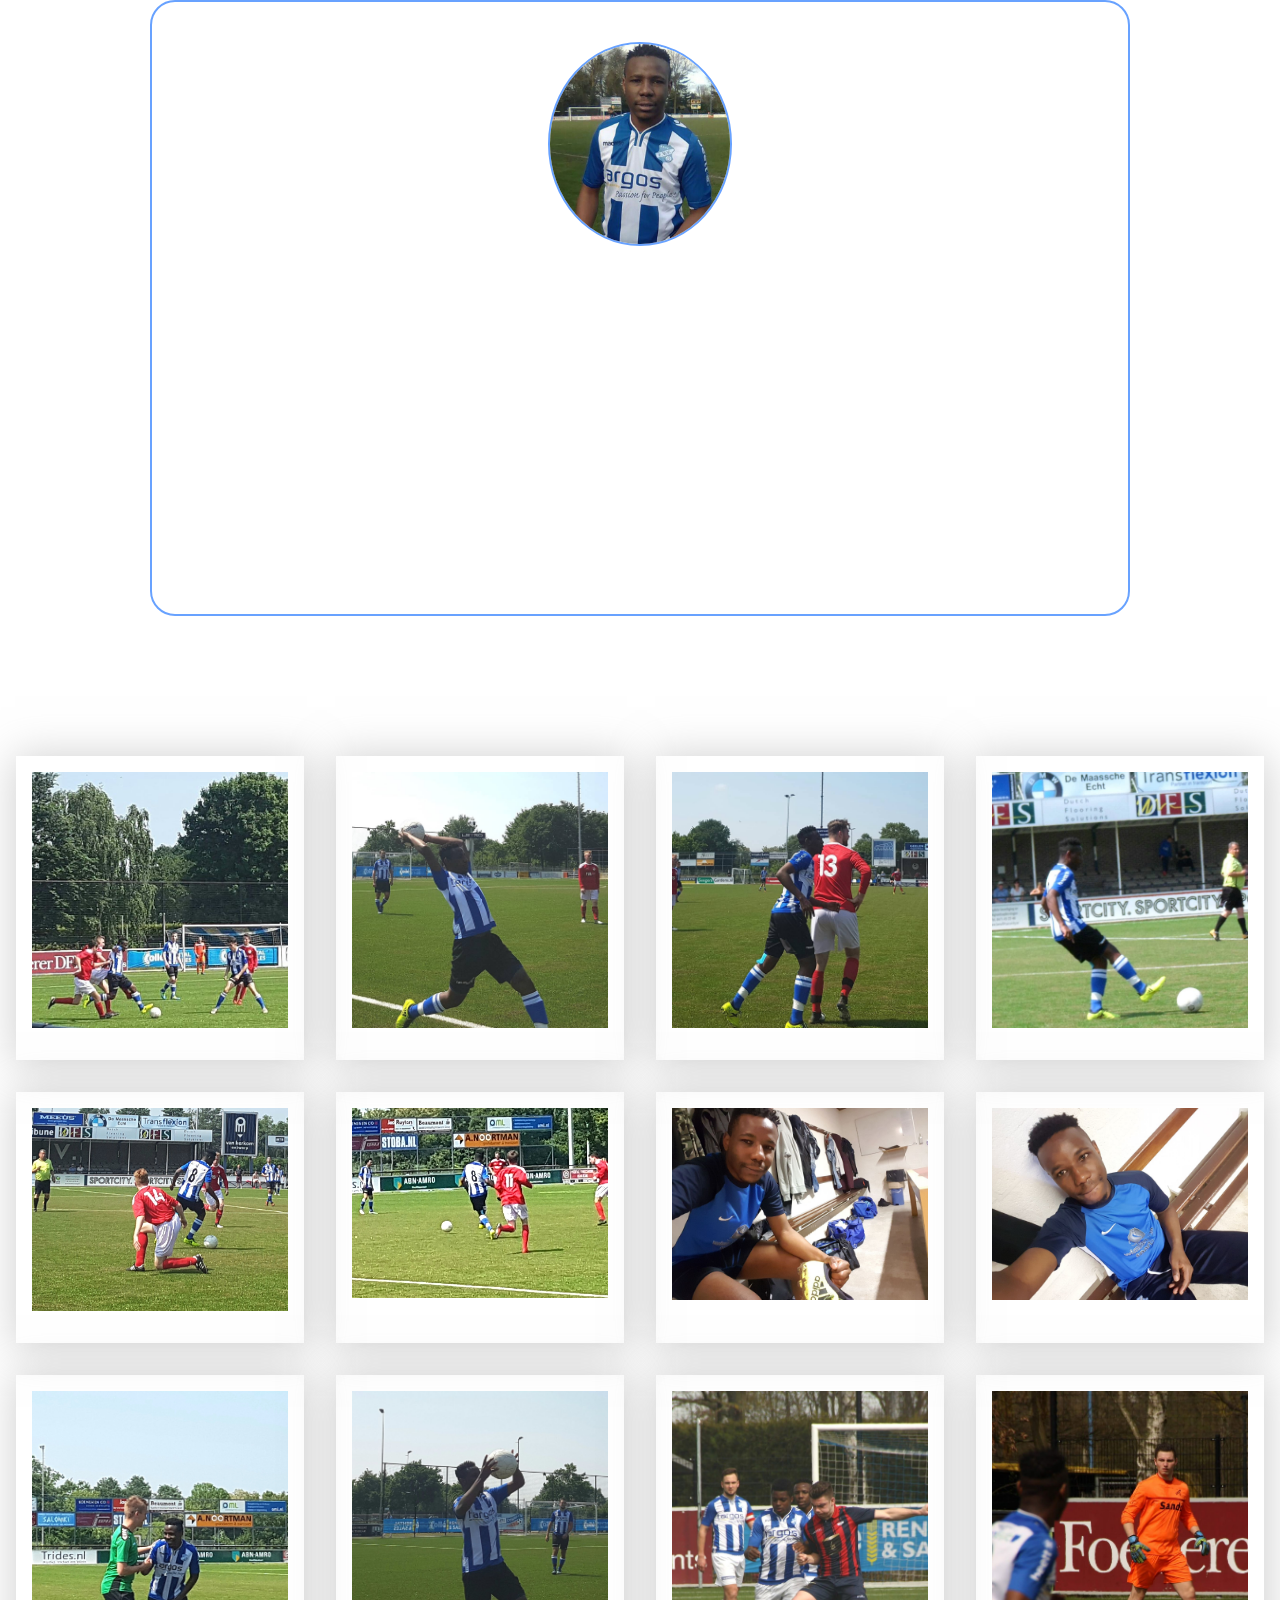
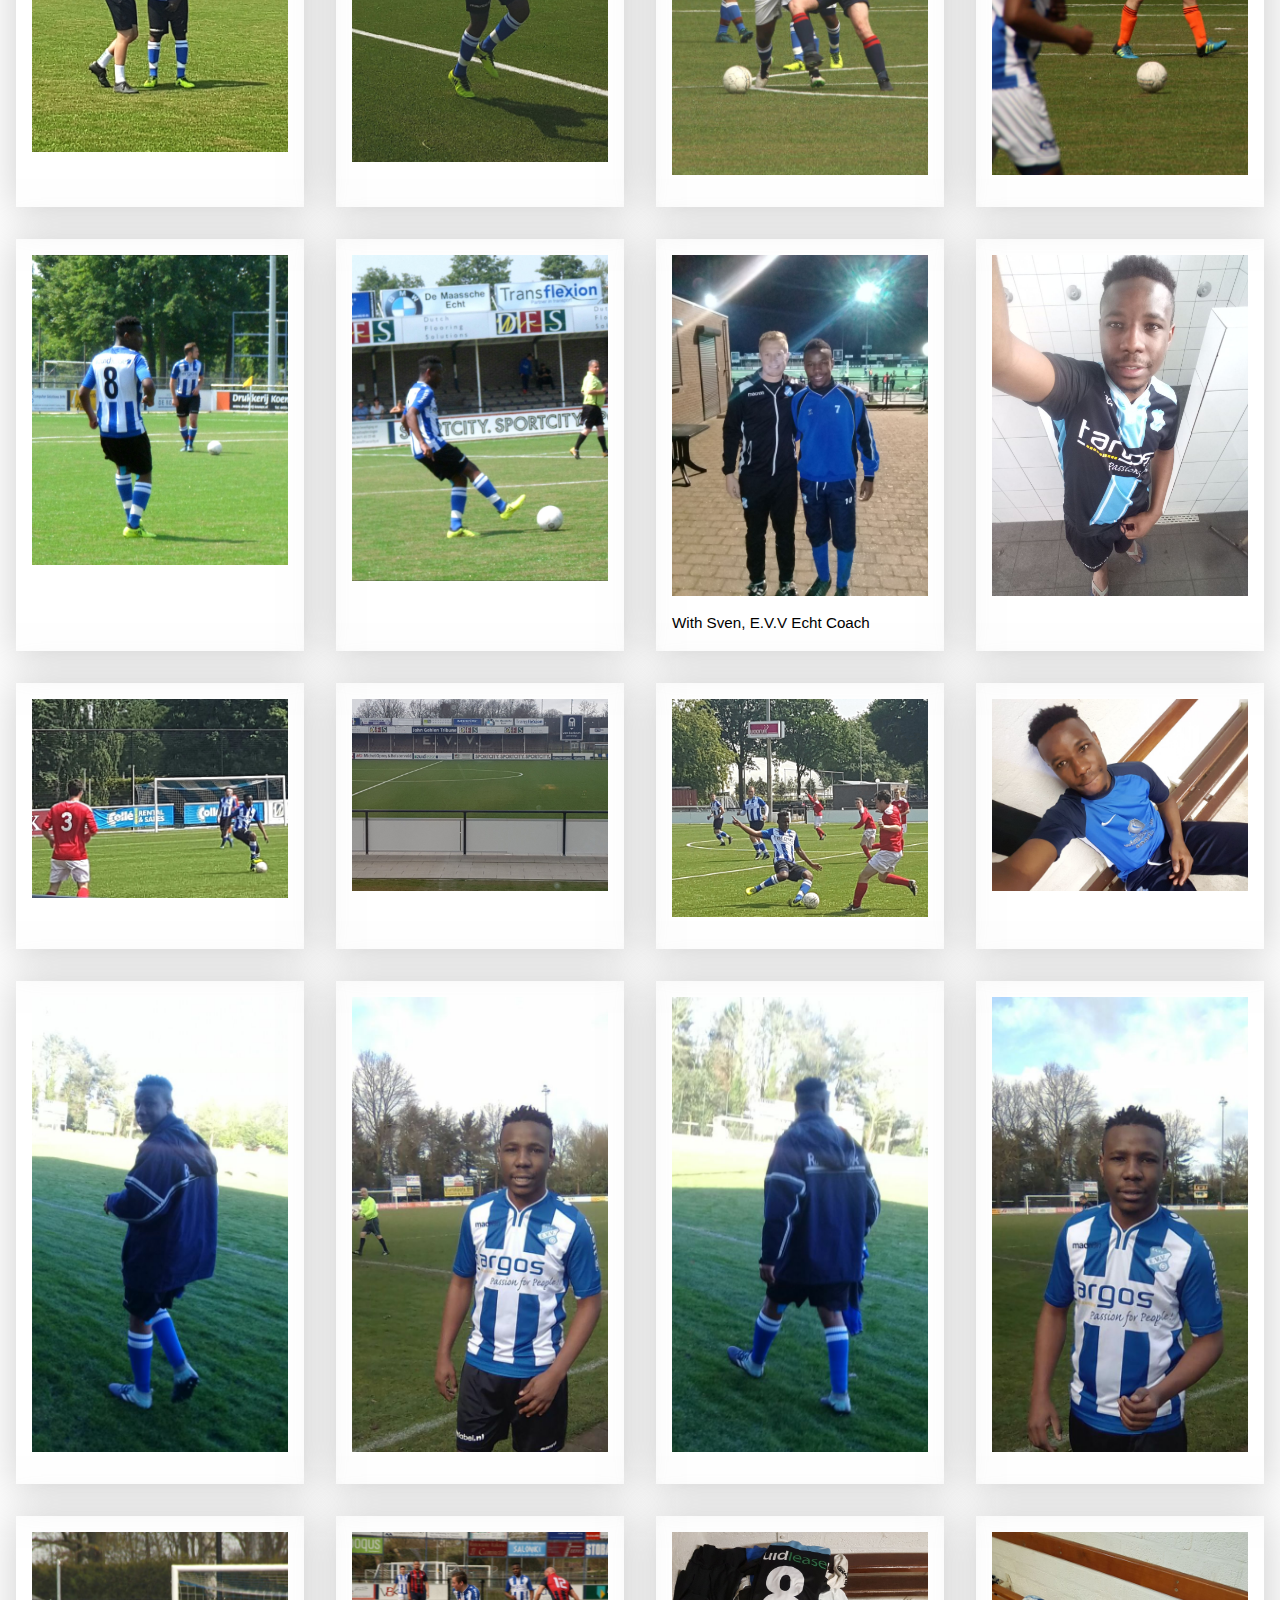
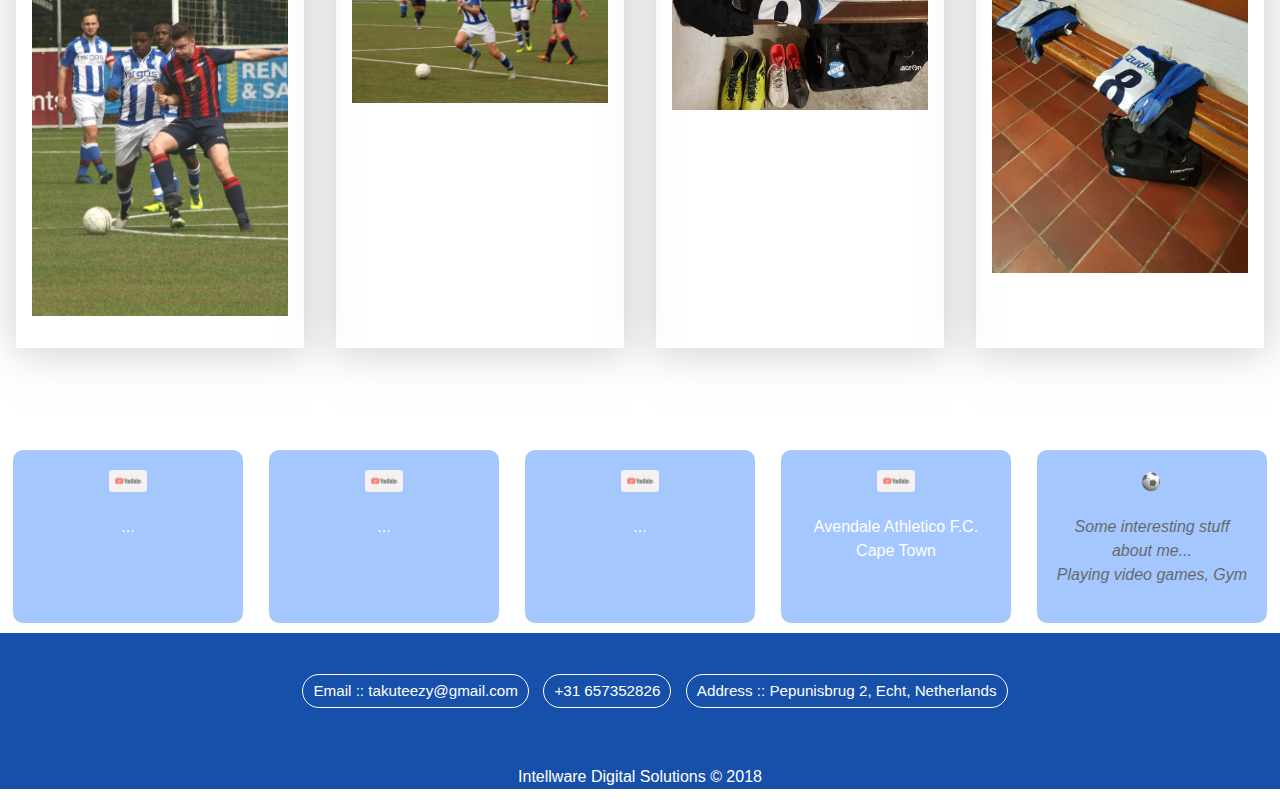
==== commit 4136b99d: "Update index.html" ====
--- a/taku_masawi/index.html
+++ b/taku_masawi/index.html
@@ -13,15 +13,16 @@
 <body>
     <header>
         <div>
-            <img src="tk5.jpg">
+            <img src="tk37.jpg">
         </div>
         <div class="about_me">
             <h2>TAKUDZWA. B MASAWI</h2>
             <p class="abot">
                 02 April 1991, Harare Zimbabwe
             </p>
-            <p>Computer literate person with little knowledge in coding,technically focused and have good analytic skills. An
-                Information Technology man looking for a Web Development career that is both challenging and rewarding</p>
+            <p>Focused, disciplined, self-motivated and physically fit 27 year old man. Defensive Midfielder, Center back and
+                Attacking Midfielder. Professional footballer with impressive skills.I speak, eat, breath and live soccer
+                .Soccer has made me who I am today on and off the pitch.</p>
         </div>
         <div class="top_navigation">
             <ul>
@@ -239,7 +240,7 @@
     </main>
 
     <!--video links-->
-    <h2 id="video_section ">MY VIDEOS</h2>
+    <h2 id="video_section">MY VIDEOS</h2>
     <div class="resources ">
         <div class="references ">
             <a href=" ">
